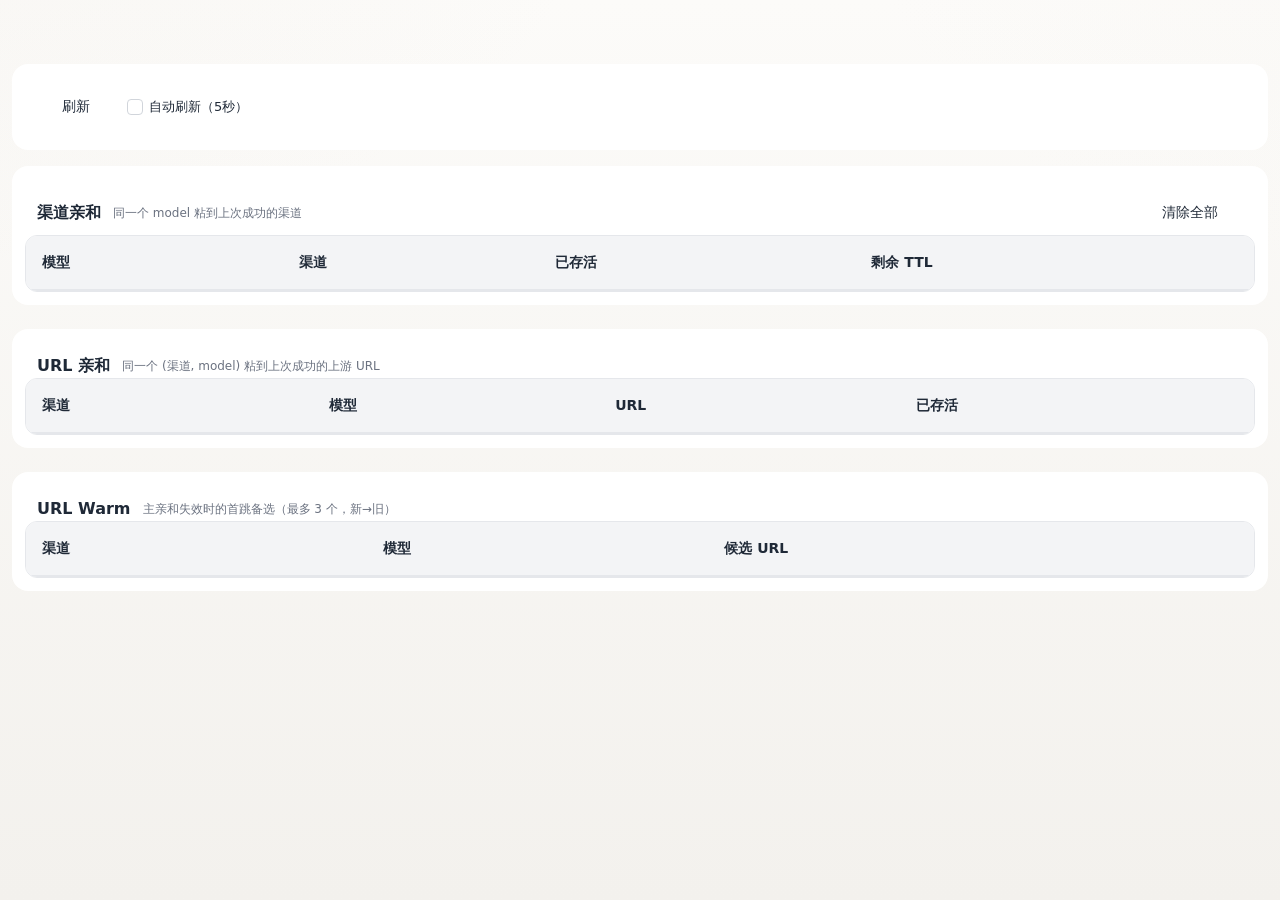
==== web/affinity.html @ 97b15473 "feat(admin): add routing affinity status tab Surface channel affinity, URL affinity, and URL warm li" ====
<!doctype html>
<html lang="zh-CN">
<head>
  <meta charset="utf-8" />
  <meta name="viewport" content="width=device-width, initial-scale=1" />
  <link rel="icon" type="image/x-icon" href="/web/favicon.ico">
  <link rel="apple-touch-icon" href="/web/apple-touch-icon.png">
  <link rel="manifest" href="/web/manifest.json">
  <meta name="theme-color" content="#3b82f6">
  <title data-i18n="affinity.title">路由亲和 - Claude Code & Codex Proxy</title>
  <link rel="stylesheet" href="/web/assets/css/styles.css?v=__VERSION__">
  <script defer src="/web/assets/locales/zh-CN.js?v=__VERSION__"></script>
  <script defer src="/web/assets/locales/en.js?v=__VERSION__"></script>
  <script defer src="/web/assets/js/i18n.js?v=__VERSION__"></script>
  <script defer src="/web/assets/js/template-engine.js?v=__VERSION__"></script>
  <script defer src="/web/assets/js/ui.js?v=__VERSION__"></script>
  <script defer src="/web/assets/js/affinity.js?v=__VERSION__"></script>
  <style>
    .affinity-toolbar-row {
      display: flex;
      align-items: center;
      gap: 12px;
      flex-wrap: wrap;
      padding: 8px 12px;
    }
    .affinity-toolbar-row .affinity-updated {
      margin-left: auto;
      font-size: 12px;
      color: var(--text-secondary, #6b7280);
    }
    .affinity-toolbar-row .affinity-autorefresh {
      display: inline-flex;
      align-items: center;
      gap: 6px;
      cursor: pointer;
      user-select: none;
      font-size: 13px;
    }
    .affinity-section-header {
      display: flex;
      align-items: center;
      gap: 12px;
      padding: 12px 12px 0 12px;
      flex-wrap: wrap;
    }
    .affinity-section-header .section-title {
      margin: 0;
      font-size: 16px;
      font-weight: 600;
    }
    .affinity-section-desc {
      font-size: 12px;
      color: var(--text-secondary, #6b7280);
    }
    .affinity-section-header .btn {
      margin-left: auto;
    }
    .affinity-empty {
      text-align: center;
      color: var(--text-secondary, #6b7280);
      padding: 16px;
      font-size: 13px;
    }
    .warm-url-list {
      list-style: none;
      padding: 0;
      margin: 0;
      display: flex;
      flex-direction: column;
      gap: 4px;
    }
    .warm-url-list li {
      display: flex;
      align-items: baseline;
      gap: 8px;
      font-family: var(--font-mono, monospace);
      font-size: 12px;
    }
    .warm-url-list li .warm-url-meta {
      font-family: inherit;
      font-size: 11px;
      color: var(--text-secondary, #6b7280);
    }
    .warm-url-list li.warm-url-primary::before {
      content: "★";
      color: #f59e0b;
      font-size: 11px;
    }
    .warm-url-list li.warm-url-secondary::before {
      content: "·";
      color: var(--text-secondary, #9ca3af);
    }
    .affinity-cell-mono {
      font-family: var(--font-mono, monospace);
      font-size: 12px;
      word-break: break-all;
    }
  </style>
</head>
<body>
  <div class="app-container">
    <main class="main-content">
      <div class="content-area">
        <section class="glass-card mb-4">
          <div class="affinity-toolbar-row">
            <button id="affinity-refresh-btn" class="btn btn-secondary" data-i18n="affinity.refresh">刷新</button>
            <label class="affinity-autorefresh">
              <input type="checkbox" id="affinity-autorefresh" />
              <span data-i18n="affinity.autoRefresh">自动刷新（5秒）</span>
            </label>
            <span class="affinity-updated" id="affinity-updated"></span>
          </div>
        </section>

        <section class="glass-card mb-6">
          <div class="affinity-section-header">
            <h2 class="section-title" data-i18n="affinity.channelTitle">渠道亲和</h2>
            <span class="affinity-section-desc" data-i18n="affinity.channelDesc">同一个 model 粘到上次成功的渠道</span>
            <button id="clear-channel-affinity-btn" class="btn btn-secondary" data-i18n="affinity.clearChannel">清除全部</button>
          </div>
          <div class="table-container">
            <table class="modern-table">
              <thead>
                <tr>
                  <th data-i18n="affinity.colModel">模型</th>
                  <th data-i18n="affinity.colChannel">渠道</th>
                  <th data-i18n="affinity.colAge">已存活</th>
                  <th data-i18n="affinity.colTTL">剩余 TTL</th>
                </tr>
              </thead>
              <tbody id="channel-affinity-tbody"></tbody>
            </table>
          </div>
        </section>

        <section class="glass-card mb-6">
          <div class="affinity-section-header">
            <h2 class="section-title" data-i18n="affinity.urlTitle">URL 亲和</h2>
            <span class="affinity-section-desc" data-i18n="affinity.urlDesc">同一个 (渠道, model) 粘到上次成功的上游 URL</span>
          </div>
          <div class="table-container">
            <table class="modern-table">
              <thead>
                <tr>
                  <th data-i18n="affinity.colChannel">渠道</th>
                  <th data-i18n="affinity.colModel">模型</th>
                  <th data-i18n="affinity.colURL">URL</th>
                  <th data-i18n="affinity.colAge">已存活</th>
                </tr>
              </thead>
              <tbody id="url-affinity-tbody"></tbody>
            </table>
          </div>
        </section>

        <section class="glass-card mb-6">
          <div class="affinity-section-header">
            <h2 class="section-title" data-i18n="affinity.warmTitle">URL Warm</h2>
            <span class="affinity-section-desc" data-i18n="affinity.warmDesc">主亲和失效时的首跳备选（最多 3 个，新→旧）</span>
          </div>
          <div class="table-container">
            <table class="modern-table">
              <thead>
                <tr>
                  <th data-i18n="affinity.colChannel">渠道</th>
                  <th data-i18n="affinity.colModel">模型</th>
                  <th data-i18n="affinity.colWarmURLs">候选 URL</th>
                </tr>
              </thead>
              <tbody id="url-warm-tbody"></tbody>
            </table>
          </div>
        </section>
      </div>
    </main>
  </div>
</body>
</html>
---- web/assets/css/styles.css ----
/* 现代化UI界面样式系统 - ccLoad代理管理界面 */

/* ===== CSS 变量和设计令牌 ===== */
:root {
  color-scheme: light dark;

  /* 品牌色彩系统 */
  --primary-50: #f0f7ff;
  --primary-100: #e0efff;
  --primary-200: #b8dcff;
  --primary-300: #7cc3ff;
  --primary-400: #3ca3ff;
  --primary-500: #3b82f6;
  --primary-600: #2563eb;
  --primary-700: #1d4ed8;
  --primary-800: #1e40af;
  --primary-900: #1e3a8a;

  /* 中性色彩 */
  --neutral-50: #f9fafb;
  --neutral-100: #f3f4f6;
  --neutral-200: #e5e7eb;
  --neutral-300: #d1d5db;
  --neutral-400: #9ca3af;
  --neutral-500: #6b7280;
  --neutral-600: #4b5563;
  --neutral-700: #374151;
  --neutral-800: #1f2937;
  --neutral-900: #111827;

  /* 下拉控件（自定义）配色：随系统浅/深色主题 */
  --filter-dropdown-bg: #ffffff;
  --filter-dropdown-border: var(--neutral-200);
  --filter-dropdown-item-fg: var(--neutral-900);
  --filter-dropdown-item-hover-bg: var(--neutral-50);
  --filter-dropdown-item-active-bg: var(--neutral-100);
  --filter-dropdown-item-highlight-bg: var(--primary-500);
  --filter-dropdown-item-highlight-fg: #fff;

  /* 功能色彩 */
  --success-50: #ecfdf5;
  --success-400: #34d399;
  --success-500: #10b981;
  --success-600: #059669;
  --warning-50: #fffbeb;
  --warning-400: #fbbf24;
  --warning-500: #f59e0b;
  --warning-600: #d97706;
  --error-50: #fef2f2;
  --error-400: #f87171;
  --error-500: #ef4444;
  --error-600: #dc2626;
  --info-50: #f0f9ff;
  --info-500: #06b6d4;
  --info-600: #0891b2;

  /* 玻璃态效果 */
  --glass-bg: rgba(255, 255, 255, 0.95);
  --glass-border: rgba(255, 255, 255, 0.2);
  --glass-shadow: 0 8px 32px rgba(0, 0, 0, 0.1);
  --glass-shadow-hover: 0 12px 40px rgba(0, 0, 0, 0.15);

  /* 新拟态效果 */
  --neumorphism-light: #ffffff;
  --neumorphism-dark: #d1d5db;
  --neumorphism-shadow-1: 8px 8px 16px var(--neumorphism-dark);
  --neumorphism-shadow-2: -8px -8px 16px var(--neumorphism-light);

  /* 字体系统 */
  --font-family-sans: ui-sans-serif, system-ui, -apple-system, BlinkMacSystemFont, 'Segoe UI', sans-serif;
  --font-family-mono: ui-monospace, 'SF Mono', 'Cascadia Code', 'Roboto Mono', Consolas, monospace;

  --text-xs: 0.75rem;
  /* 12px */
  --text-sm: 0.875rem;
  /* 14px */
  --text-base: 1rem;
  /* 16px */
  --text-lg: 1.125rem;
  /* 18px */
  --text-xl: 1.25rem;
  /* 20px */
  --text-2xl: 1.5rem;
  /* 24px */
  --text-3xl: 1.875rem;
  /* 30px */
  --text-4xl: 2.25rem;
  /* 36px */

  --leading-tight: 1.25;
  --leading-normal: 1.5;
  --leading-relaxed: 1.75;

  --font-normal: 400;
  --font-medium: 500;
  --font-semibold: 600;
  --font-bold: 700;

  /* 间距系统 */
  --space-1: 0.25rem;
  /* 4px */
  --space-2: 0.5rem;
  /* 8px */
  --space-3: 0.75rem;
  /* 12px */
  --space-4: 1rem;
  /* 16px */
  --space-5: 1.25rem;
  /* 20px */
  --space-6: 1.5rem;
  /* 24px */
  --space-8: 2rem;
  /* 32px */
  --space-10: 2.5rem;
  /* 40px */
  --space-12: 3rem;
  /* 48px */
  --space-16: 4rem;
  /* 64px */
  --space-20: 5rem;
  /* 80px */

  /* 圆角系统 */
  --radius-sm: 0.375rem;
  /* 6px */
  --radius-base: 0.5rem;
  /* 8px */
  --radius-lg: 0.75rem;
  /* 12px */
  --radius-xl: 1rem;
  /* 16px */
  --radius-2xl: 1.5rem;
  /* 24px */
  --radius-full: 9999px;

  /* 阴影系统 */
  --shadow-sm: 0 1px 2px rgba(0, 0, 0, 0.05);
  --shadow-base: 0 1px 3px rgba(0, 0, 0, 0.1), 0 1px 2px rgba(0, 0, 0, 0.06);
  --shadow-md: 0 4px 6px rgba(0, 0, 0, 0.07), 0 2px 4px rgba(0, 0, 0, 0.06);
  --shadow-lg: 0 10px 15px rgba(0, 0, 0, 0.1), 0 4px 6px rgba(0, 0, 0, 0.05);
  --shadow-xl: 0 20px 25px rgba(0, 0, 0, 0.1), 0 10px 10px rgba(0, 0, 0, 0.04);

  /* 动画时间 */
  --duration-fast: 0.15s;
  --duration-normal: 0.3s;
  --duration-slow: 0.5s;
  --timing-function: cubic-bezier(0.4, 0, 0.2, 1);

  /* 布局 */
  --topbar-height: 64px;
  --topbar-offset: var(--topbar-height);
  --container-max-width: 100%;

  /* Topbar 前景色（提高对比度） */
  --topbar-fg: var(--neutral-900);
  --topbar-fg-muted: var(--neutral-700);
}

@media (prefers-color-scheme: dark) {
  :root {
    --filter-dropdown-bg: rgb(31, 41, 55);
    --filter-dropdown-border: rgba(255, 255, 255, 0.12);
    --filter-dropdown-item-fg: var(--neutral-50);
    --filter-dropdown-item-hover-bg: rgba(255, 255, 255, 0.08);
    --filter-dropdown-item-active-bg: rgba(255, 255, 255, 0.12);
    --filter-dropdown-item-highlight-bg: var(--primary-500);
    --filter-dropdown-item-highlight-fg: #fff;
  }
}

@media (forced-colors: active) {
  :root {
    --filter-dropdown-bg: Canvas;
    --filter-dropdown-border: CanvasText;
    --filter-dropdown-item-fg: CanvasText;
    --filter-dropdown-item-hover-bg: Highlight;
    --filter-dropdown-item-active-bg: Highlight;
    --filter-dropdown-item-highlight-bg: Highlight;
    --filter-dropdown-item-highlight-fg: HighlightText;
  }
}


/* ===== 基础重置和全局样式 ===== */
* {
  box-sizing: border-box;
  margin: 0;
  padding: 0;
}

*:focus-visible {
  outline: 2px solid var(--primary-500);
  outline-offset: 2px;
}

/* 自定义 checkbox/radio 样式，修复 Edge 暗色模式下原生控件显示为黑色 */
input[type="checkbox"],
input[type="radio"] {
  -webkit-appearance: none;
  appearance: none;
  width: 16px;
  height: 16px;
  margin: 0;
  border: 1.5px solid var(--neutral-300);
  background: var(--white, #fff) no-repeat center;
  background-size: 10px;
  cursor: pointer;
  vertical-align: middle;
  flex-shrink: 0;
  transition: all var(--duration-fast, 0.15s);
}

input[type="checkbox"] {
  border-radius: 4px;
}

input[type="radio"] {
  border-radius: 50%;
}

input[type="checkbox"]:hover,
input[type="radio"]:hover {
  border-color: var(--primary-400);
}

input[type="checkbox"]:checked {
  background: var(--primary-500) url("data:image/svg+xml,%3Csvg xmlns='http://www.w3.org/2000/svg' viewBox='0 0 10 8'%3E%3Cpath d='M1 4l2.5 2.5L9 1' fill='none' stroke='%23fff' stroke-width='1.8' stroke-linecap='round' stroke-linejoin='round'/%3E%3C/svg%3E") no-repeat center;
  background-size: 10px;
  border-color: var(--primary-500);
}

input[type="checkbox"]:indeterminate {
  background: var(--primary-500) url("data:image/svg+xml,%3Csvg xmlns='http://www.w3.org/2000/svg' viewBox='0 0 10 2'%3E%3Cpath d='M1 1h8' fill='none' stroke='%23fff' stroke-width='1.8' stroke-linecap='round'/%3E%3C/svg%3E") no-repeat center;
  background-size: 10px;
  border-color: var(--primary-500);
}

input[type="radio"]:checked {
  background: var(--primary-500) url("data:image/svg+xml,%3Csvg xmlns='http://www.w3.org/2000/svg' viewBox='0 0 10 10'%3E%3Ccircle cx='5' cy='5' r='3' fill='%23fff'/%3E%3C/svg%3E") no-repeat center;
  background-size: 10px;
  border-color: var(--primary-500);
}

input[type="checkbox"]:focus-visible,
input[type="radio"]:focus-visible {
  outline: 2px solid var(--primary-500);
  outline-offset: 2px;
}

html {
  scroll-behavior: smooth;
  font-size: 16px;
}

body {
  font-family: var(--font-family-sans);
  font-size: var(--text-base);
  line-height: var(--leading-normal);
  color: var(--neutral-800);
  background:
    radial-gradient(1200px 600px at -10% -10%, rgba(213, 205, 194, 0.10), transparent 60%),
    radial-gradient(900px 600px at 110% -10%, rgba(241, 238, 233, 0.16), transparent 60%),
    linear-gradient(180deg, #fcfbf9 0%, #f3f1ed 100%);
  min-height: 100vh;
  overflow-x: hidden;
}

/* 选择文本颜色 */
::selection {
  background-color: var(--primary-200);
  color: var(--primary-800);
}

/* ===== 动画和关键帧 ===== */
@keyframes slideInUp {
  from {
    opacity: 0;
    transform: translateY(30px);
  }

  to {
    opacity: 1;
    transform: translateY(0);
  }
}

@keyframes slideInRight {
  from {
    opacity: 0;
    transform: translateX(-30px);
  }

  to {
    opacity: 1;
    transform: translateX(0);
  }
}

@keyframes fadeIn {
  from {
    opacity: 0;
  }

  to {
    opacity: 1;
  }
}

@keyframes pulse {

  0%,
  100% {
    opacity: 1;
  }

  50% {
    opacity: 0.7;
  }
}

@keyframes float {

  0%,
  100% {
    transform: translateY(0px);
  }

  50% {
    transform: translateY(-10px);
  }
}

/* 动画类 */
.animate-slide-up {
  animation: slideInUp 0.6s var(--timing-function);
}

.animate-slide-right {
  animation: slideInRight 0.6s var(--timing-function);
}

.animate-fade-in {
  animation: fadeIn 0.4s ease-out;
}

.animate-pulse {
  animation: pulse 2s infinite;
}

.animate-float {
  animation: float 3s ease-in-out infinite;
}

/* ===== 布局组件 ===== */
.app-container {
  display: flex;
  min-height: 100vh;
  position: relative;
}

.main-content {
  flex: 1;
  margin-left: 0;
  min-width: 0;
  min-height: 100vh;
  padding: var(--space-3);
  transition: margin-left var(--duration-normal) var(--timing-function);
}

.content-area {
  max-width: var(--container-max-width);
  width: 100%;
  min-width: 0;
  margin: 0 auto;
}

/* ===== 顶部导航（Topbar） ===== */
.top-layout .main-content {
  margin-left: 0 !important;
  padding-top: var(--topbar-offset);
}

.top-layout .main-content.index-main-content {
  padding-top: calc(var(--topbar-offset) + 10px);
}

.topbar {
  position: fixed;
  top: 0;
  left: 0;
  right: 0;
  height: var(--topbar-height);
  display: flex;
  align-items: center;
  justify-content: space-between;
  padding: 0 var(--space-6);
  background: var(--glass-bg);
  backdrop-filter: blur(18px) saturate(160%);
  border-bottom: 1px solid var(--glass-border);
  z-index: 300;
}

.topbar-left {
  display: flex;
  align-items: center;
  gap: var(--space-4);
}

.brand {
  display: flex;
  align-items: center;
  gap: var(--space-3);
  text-decoration: none;
}

.brand:hover {
  opacity: 0.8;
}

.brand-icon {
  width: 36px;
  height: 36px;
  border-radius: var(--radius-lg);
  box-shadow: 0 4px 16px rgba(99, 102, 241, 0.35);
}

.brand-text {
  color: var(--topbar-fg);
  font-weight: var(--font-semibold);
  letter-spacing: .2px;
}

.topnav {
  display: flex;
  align-items: center;
  gap: var(--space-2);
  flex: 1;
  justify-content: center;
}

.topnav-link {
  display: inline-flex;
  align-items: center;
  gap: .5rem;
  padding: .5rem .75rem;
  border-radius: var(--radius-lg);
  color: var(--topbar-fg);
  text-decoration: none;
  font-weight: var(--font-medium);
  transition: background var(--duration-fast) var(--timing-function), color var(--duration-fast);
}

.topnav-link:hover {
  background: rgba(17, 24, 39, 0.06);
  color: var(--topbar-fg);
}

.topnav-link.active {
  background: rgba(17, 24, 39, 0.10);
  color: var(--topbar-fg);
  border: 1px solid rgba(17, 24, 39, 0.12);
}

.topbar-right {
  display: flex;
  align-items: center;
  gap: var(--space-3);
}

/* 版本+GitHub组 */
.version-group {
  display: flex;
  align-items: center;
  gap: 2px;
}

/* 版本徽章 - 轻量纯文本样式 */
.version-badge {
  display: inline-flex;
  align-items: center;
  padding: 4px 6px;
  cursor: pointer;
  font-size: 12px;
  font-family: monospace;
  color: var(--neutral-500);
  margin-right: 0;
  position: relative;
  transition: color 0.2s;
  text-decoration: none;
}

.version-badge:hover {
  color: var(--neutral-700);
}

/* 有新版本时显示小圆点 */
.version-badge.has-update::after {
  content: '';
  position: absolute;
  top: 2px;
  right: 0;
  width: 6px;
  height: 6px;
  background: var(--success-500);
  border-radius: 50%;
}

/* GitHub链接 */
.github-link {
  display: inline-flex;
  align-items: center;
  justify-content: center;
  width: 32px;
  height: 32px;
  border-radius: var(--radius-md);
  color: var(--neutral-500);
  transition: color 0.2s, background 0.2s;
}

.github-link:hover {
  background: var(--neutral-100);
  color: var(--neutral-900);
}

/* 顶部背景（静态渐变，无动画） */
.bg-anim {
  position: fixed;
  inset: 0;
  z-index: 0;
  pointer-events: none;
  background:
    radial-gradient(550px 300px at 20% 10%, rgba(59, 130, 246, 0.14), transparent 60%),
    radial-gradient(650px 320px at 80% 5%, rgba(236, 72, 153, 0.12), transparent 60%),
    radial-gradient(420px 260px at 70% 60%, rgba(16, 185, 129, 0.10), transparent 60%);
}

/* ===== 卡片组件 ===== */
.glass-card {
  background: var(--glass-bg);
  backdrop-filter: blur(16px) saturate(180%);
  border: 1px solid var(--glass-border);
  border-radius: var(--radius-xl);
  /* box-shadow: var(--glass-shadow); */
  padding: var(--space-3);
  transition: all var(--duration-normal) var(--timing-function);
  position: relative;
  overflow: hidden;
  min-width: 0;
}

.glass-card::before {
  content: '';
  position: absolute;
  top: 0;
  left: 0;
  right: 0;
  height: 1px;
  background: linear-gradient(90deg, transparent, rgba(255, 255, 255, 0.5), transparent);
  opacity: 0;
  transition: opacity var(--duration-normal);
}

.glass-card:hover {
  transform: none;
  box-shadow: var(--glass-shadow-hover);
  border-color: rgba(255, 255, 255, 0.3);
}

.glass-card:hover::before {
  opacity: 1;
}

/* ===== 英雄标题 ===== */
.hero-header {
  background: linear-gradient(135deg, rgba(255, 255, 255, 0.98), rgba(255, 255, 255, 0.95));
  backdrop-filter: blur(20px) saturate(180%);
  border: 1px solid rgba(255, 255, 255, 0.3);
  border-radius: var(--radius-2xl);
  padding: var(--space-6);
  box-shadow: 0 8px 32px rgba(0, 0, 0, 0.08), 0 2px 8px rgba(0, 0, 0, 0.04);
  display: flex;
  align-items: center;
  gap: var(--space-4);
  position: relative;
  overflow: hidden;
}

.hero-header > div:last-child {
  flex: 1 1 auto;
  min-width: 0;
}


.hero-icon {
  width: 56px;
  height: 56px;
  background: linear-gradient(135deg, #6366f1, #8b5cf6);
  border-radius: var(--radius-xl);
  display: flex;
  align-items: center;
  justify-content: center;
  color: white;
  box-shadow: 0 8px 24px rgba(99, 102, 241, 0.3);
  flex-shrink: 0;
}

.hero-title {
  font-size: var(--text-3xl);
  font-weight: var(--font-bold);
  color: var(--neutral-900);
  margin: 0;
  letter-spacing: -0.02em;
  line-height: 1.2;
  overflow-wrap: anywhere;
}

.hero-subtitle {
  font-size: var(--text-base);
  color: var(--neutral-600);
  margin: var(--space-1) 0 0 0;
  font-weight: var(--font-medium);
}

/* ===== 渠道卡片 ===== */
.channel-card {
  background: linear-gradient(135deg, rgba(255, 255, 255, 0.98), rgba(255, 255, 255, 0.95));
  backdrop-filter: blur(20px) saturate(180%);
  border: 1px solid rgba(255, 255, 255, 0.3);
  border-radius: var(--radius-xl);
  padding: var(--space-5);
  box-shadow: 0 4px 16px rgba(0, 0, 0, 0.06), 0 1px 4px rgba(0, 0, 0, 0.04);
  transition: all var(--duration-normal) var(--timing-function);
  position: relative;
  overflow: hidden;
}

.channel-card:hover {
  transform: none;
  box-shadow: 0 8px 24px rgba(0, 0, 0, 0.1), 0 2px 8px rgba(0, 0, 0, 0.06);
  border-color: rgba(255, 255, 255, 0.4);
}

.channel-card-header {
  display: flex;
  align-items: center;
  justify-content: space-between;
  margin-bottom: var(--space-4);
  padding-bottom: var(--space-3);
  border-bottom: 2px solid rgba(0, 0, 0, 0.05);
}

.channel-card-title {
  display: flex;
  align-items: center;
  gap: var(--space-2);
  font-size: var(--text-lg);
  font-weight: var(--font-semibold);
  color: var(--neutral-800);
}

.channel-icon {
  width: 32px;
  height: 32px;
  border-radius: var(--radius-lg);
  display: flex;
  align-items: center;
  justify-content: center;
  color: white;
  box-shadow: 0 4px 12px rgba(0, 0, 0, 0.15);
  flex-shrink: 0;
}

.channel-icon--anthropic {
  background: linear-gradient(135deg, #cc9b7a, #d4a574);
}

.channel-icon--codex,
.channel-icon--openai {
  background: linear-gradient(135deg, #10a37f, #0d8a6a);
}

.channel-icon--gemini {
  background: linear-gradient(135deg, #4285f4, #1a73e8);
}

.channel-cost {
  text-align: right;
}

.cost-label {
  display: block;
  font-size: var(--text-xs);
  color: var(--neutral-500);
  margin-bottom: 2px;
  font-weight: var(--font-medium);
}

.cost-value {
  display: block;
  font-size: var(--text-xl);
  font-weight: var(--font-bold);
  color: var(--warning-600);
  font-family: var(--font-family-mono);
}

.channel-metrics {
  display: grid;
  grid-template-columns: repeat(4, 1fr);
  gap: var(--space-3);
  margin-bottom: var(--space-4);
}

.metric-item {
  text-align: center;
}

.metric-value {
  font-size: var(--text-2xl);
  font-weight: var(--font-bold);
  line-height: 1.2;
  margin-bottom: var(--space-1);
}

.metric-label {
  font-size: var(--text-xs);
  color: var(--neutral-600);
  font-weight: var(--font-medium);
}

.token-stats {
  display: grid;
  grid-template-columns: repeat(4, 1fr);
  gap: var(--space-2);
  padding-top: var(--space-3);
  border-top: 1px solid rgba(0, 0, 0, 0.06);
}

.token-item {
  display: flex;
  flex-direction: column;
  align-items: center;
  gap: 4px;
}

.token-label {
  font-size: 11px;
  color: var(--neutral-500);
  font-weight: var(--font-medium);
}

.token-value {
  font-size: var(--text-base);
  font-weight: var(--font-semibold);
  color: var(--neutral-700);
  font-family: var(--font-family-mono);
}

.token-cache {
  color: var(--success-600);
}

/* ===== 总览卡片 ===== */
.summary-card {
  background: linear-gradient(135deg, rgba(255, 255, 255, 0.98), rgba(255, 255, 255, 0.95));
  backdrop-filter: blur(20px) saturate(180%);
  border: 1px solid rgba(255, 255, 255, 0.3);
  border-radius: var(--radius-xl);
  padding: var(--space-5);
  display: flex;
  align-items: center;
  gap: var(--space-4);
  box-shadow: 0 4px 16px rgba(0, 0, 0, 0.06), 0 1px 4px rgba(0, 0, 0, 0.04);
  transition: all var(--duration-normal) var(--timing-function);
  position: relative;
  overflow: hidden;
}

.summary-card::before {
  content: '';
  position: absolute;
  top: 0;
  left: 0;
  width: 4px;
  height: 100%;
  background: currentColor;
  opacity: 0.8;
}

.summary-card:hover {
  transform: none;
  box-shadow: 0 8px 24px rgba(0, 0, 0, 0.1), 0 2px 8px rgba(0, 0, 0, 0.06);
}

.summary-icon {
  width: 48px;
  height: 48px;
  border-radius: var(--radius-lg);
  display: flex;
  align-items: center;
  justify-content: center;
  flex-shrink: 0;
  background: rgba(0, 0, 0, 0.04);
  color: currentColor;
}

.summary-content {
  flex: 1;
}

.summary-value {
  font-size: var(--text-3xl);
  font-weight: var(--font-bold);
  line-height: 1.2;
  margin-bottom: 4px;
}

.summary-label {
  font-size: var(--text-sm);
  color: var(--neutral-600);
  font-weight: var(--font-medium);
}

.summary-card-primary {
  color: var(--primary-600);
}

.summary-card-success {
  color: var(--success-600);
}

.summary-card-error {
  color: var(--error-600);
}

.summary-card-rate {
  color: var(--primary-600);
}

.index-summary-grid .summary-card {
  flex: 1 1 0;
  min-width: 0;
}

.summary-value-note {
  font-size: 0.7em;
  color: var(--neutral-500);
}

.index-api-list {
  display: flex;
  flex-direction: column;
  gap: 12px;
}

.index-api-entry {
  background: rgba(243, 244, 246, 0.9);
  border: 1px solid var(--neutral-200);
  border-radius: var(--radius-lg);
  padding: 12px;
}

.index-api-method {
  font-size: var(--text-xs);
  font-family: var(--font-family-mono);
  font-weight: var(--font-semibold);
}

.index-api-method--post {
  color: var(--success-600);
}

.index-api-method--get {
  color: var(--primary-600);
}

.index-api-path {
  font-family: var(--font-family-mono);
  font-size: var(--text-sm);
  font-weight: var(--font-medium);
  color: var(--neutral-800);
}

.index-api-desc {
  margin-top: 4px;
  font-size: var(--text-xs);
  color: var(--neutral-600);
}

.index-api-tip {
  margin-top: var(--space-6);
  padding: 12px;
  background: var(--info-50);
  border: 1px solid rgba(6, 182, 212, 0.2);
  border-radius: var(--radius-lg);
}

.index-api-tip-title {
  color: var(--info-600);
  font-size: var(--text-xs);
  font-weight: var(--font-semibold);
}

.index-api-tip-body {
  margin-top: 4px;
  font-size: var(--text-sm);
  color: var(--neutral-700);
}

.metric-card {
  background: var(--glass-bg);
  backdrop-filter: blur(12px);
  border: 1px solid var(--glass-border);
  border-radius: var(--radius-xl);
  padding: var(--space-6);
  text-align: center;
  position: relative;
  overflow: hidden;
  transition: all var(--duration-normal) var(--timing-function);
}

.metric-card::after {
  content: '';
  position: absolute;
  top: 0;
  left: 0;
  right: 0;
  bottom: 0;
  background: linear-gradient(135deg, rgba(255, 255, 255, 0.1) 0%, transparent 50%);
  opacity: 0;
  transition: opacity var(--duration-normal);
}

.metric-card:hover::after {
  opacity: 1;
}

.metric-number {
  font-size: var(--text-3xl);
  font-weight: var(--font-bold);
  color: var(--primary-600);
  margin-bottom: var(--space-2);
  display: block;
}

.metric-label {
  font-size: var(--text-sm);
  color: var(--neutral-600);
  font-weight: var(--font-medium);
}

/* ===== 按钮系统 ===== */
.btn {
  display: inline-flex;
  align-items: center;
  justify-content: center;
  gap: var(--space-2);
  padding: var(--space-3) var(--space-6);
  border-radius: var(--radius-lg);
  font-size: var(--text-sm);
  font-weight: var(--font-medium);
  text-decoration: none;
  border: none;
  cursor: pointer;
  transition: all var(--duration-fast) var(--timing-function);
  position: relative;
  overflow: hidden;
  user-select: none;
  white-space: nowrap;
  min-width: fit-content;
}

/* 切换按钮组（趋势页复用） - Apple UI 风格 (可用性优先) */
.toggle-group {
  display: inline-flex;
  gap: 2px;
  background: rgba(255, 255, 255, 0.25);
  padding: 2px;
  border-radius: 10px;
  border: 1px solid rgba(255, 255, 255, 0.3);
  backdrop-filter: blur(30px) saturate(1.8);
  box-shadow: 0 8px 32px rgba(0, 0, 0, 0.12);
}

.toggle-btn {
  padding: 7px 14px;
  border-radius: 7px;
  color: rgba(0, 0, 0, 0.7);
  font-weight: 600;
  font-size: 13px;
  line-height: 1;
  cursor: pointer;
  user-select: none;
  transition: all 0.2s cubic-bezier(0.25, 0.46, 0.45, 0.94);
  border: none;
  background: rgba(255, 255, 255, 0.1);
  position: relative;
  overflow: hidden;
  letter-spacing: -0.01em;
  text-shadow: none;
  display: inline-flex;
  align-items: center;
  justify-content: center;
  min-height: 32px;
}

.toggle-btn:hover {
  color: rgba(0, 0, 0, 0.85);
  background: rgba(255, 255, 255, 0.18);
  transform: none;
}

.toggle-btn.active {
  background: rgba(255, 255, 255, 0.95);
  color: #4f46e5;
  font-weight: 650;
  box-shadow: 0 2px 8px rgba(0, 0, 0, 0.15), 0 1px 3px rgba(0, 0, 0, 0.1);
  transform: none;
  text-shadow: none;
}

/* 时间范围选择器 */
.time-range-container {
  display: flex;
  justify-content: flex-end;
  width: 100%;
}

.time-range-selector {
  display: inline-flex;
  gap: 0;
  background: #ffffff;
  padding: 4px;
  border-radius: 8px;
  box-shadow: 0 1px 3px rgba(0, 0, 0, 0.1);
  max-width: 100%;
}

.time-range-btn {
  padding: 6px 16px;
  border-radius: 6px;
  color: #666666;
  font-weight: 400;
  font-size: 14px;
  line-height: 1.5;
  cursor: pointer;
  user-select: none;
  transition: all 0.15s ease;
  border: none;
  background: transparent;
  position: relative;
  display: inline-flex;
  align-items: center;
  justify-content: center;
  min-height: 32px;
  white-space: nowrap;
}

.time-range-btn:hover {
  color: #333333;
  background: rgba(0, 0, 0, 0.03);
}

.time-range-btn.active {
  background: transparent;
  color: #4f46e5;
  font-weight: 500;
}

.btn::before {
  content: '';
  position: absolute;
  top: 0;
  left: -100%;
  width: 100%;
  height: 100%;
  background: linear-gradient(90deg, transparent, rgba(255, 255, 255, 0.3), transparent);
  transition: left var(--duration-slow);
}

.btn:hover::before {
  left: 100%;
}

.btn-primary {
  background: linear-gradient(135deg, var(--primary-500), var(--primary-600));
  color: white;
  box-shadow: var(--shadow-md);
}

.btn-primary:hover {
  transform: none;
  box-shadow: 0 8px 25px rgba(59, 130, 246, 0.4);
}

.btn-warning {
  background: linear-gradient(135deg, #f59e0b, #d97706);
  color: white;
  box-shadow: var(--shadow-md);
}

.btn-warning:hover {
  transform: none;
  box-shadow: 0 8px 25px rgba(245, 158, 11, 0.4);
}

.btn-secondary {
  background: var(--glass-bg);
  backdrop-filter: blur(8px);
  color: var(--neutral-800);
  border: 1px solid var(--glass-border);
}

.btn-secondary:hover {
  background: rgba(255, 255, 255, 0.9);
  transform: none;
  box-shadow: var(--shadow-lg);
}

.btn-success {
  background: linear-gradient(135deg, var(--success-500), var(--success-600));
  color: white;
}

.btn-success:hover {
  transform: none;
  box-shadow: 0 8px 25px rgba(16, 185, 129, 0.4);
}

.btn-danger {
  background: #ef4444;
  color: white;
  transition: all 0.2s;
}

.btn-danger:hover {
  background: #dc2626;
  transform: none;
  box-shadow: 0 8px 25px rgba(239, 68, 68, 0.4);
}

/* 批量删除按钮激活状态（选中时） */
.btn-danger-active {
  background: linear-gradient(135deg, #fef2f2 0%, #fecaca 100%);
  border-color: #fca5a5;
  color: #dc2626;
  cursor: pointer;
  opacity: 1;
}

.btn-danger-active:disabled {
  cursor: not-allowed;
  opacity: 0.5;
  background: none;
  border-color: inherit;
  color: inherit;
}

.btn-sm {
  padding: var(--space-2) var(--space-4);
  font-size: var(--text-xs);
}

.btn-lg {
  padding: var(--space-4) var(--space-8);
  font-size: var(--text-lg);
}

/* ===== 表单组件 ===== */
.form-group {
  margin-bottom: var(--space-4);
}

.form-label {
  display: block;
  margin-bottom: var(--space-2);
  font-size: var(--text-sm);
  font-weight: var(--font-medium);
  color: var(--neutral-700);
}

.form-input {
  width: 100%;
  padding: var(--space-2) var(--space-2);
  border: 2px solid var(--neutral-200);
  border-radius: var(--radius-lg);
  font-size: var(--text-base);
  color: var(--neutral-900);
  background: rgba(255, 255, 255, 0.9);
  backdrop-filter: blur(8px);
  transition: all var(--duration-fast) var(--timing-function);
}

.form-input:focus {
  outline: none;
  border-color: var(--primary-500);
  box-shadow: 0 0 0 3px rgba(59, 130, 246, 0.1);
  transform: none;
  background: white;
}

.form-input::placeholder {
  color: var(--neutral-400);
}

/* ===== 导航组件 ===== */
.logo {
  display: flex;
  align-items: center;
  gap: var(--space-3);
  margin-bottom: var(--space-8);
  padding: var(--space-4);
  background: rgba(255, 255, 255, 0.1);
  backdrop-filter: blur(8px);
  border-radius: var(--radius-xl);
  border: 1px solid rgba(255, 255, 255, 0.2);
}

.logo-icon {
  width: 36px;
  height: 36px;
  border-radius: var(--radius-lg);
}

.logo-text {
  font-size: var(--text-lg);
  font-weight: var(--font-bold);
  color: var(--neutral-700);
}

.nav-list {
  list-style: none;
  margin-bottom: var(--space-8);
}

.nav-item {
  margin-bottom: var(--space-1);
}

.nav-link {
  display: flex;
  align-items: center;
  gap: var(--space-3);
  padding: var(--space-3) var(--space-4);
  color: var(--neutral-700);
  text-decoration: none;
  border-radius: var(--radius-lg);
  font-weight: var(--font-medium);
  transition: all var(--duration-fast) var(--timing-function);
  position: relative;
}

.nav-link::before {
  content: '';
  position: absolute;
  left: 0;
  top: 50%;
  transform: translateY(-50%);
  width: 3px;
  height: 0;
  background: var(--primary-600);
  border-radius: var(--radius-full);
  transition: height var(--duration-fast) var(--timing-function);
}

.nav-link:hover {
  background: rgba(59, 130, 246, 0.15);
  color: var(--primary-700);
  transform: none;
}

.nav-link:hover::before {
  height: 20px;
}

.nav-link.active {
  background: rgba(59, 130, 246, 0.25);
  color: var(--primary-700);
  box-shadow: inset 0 1px 0 rgba(59, 130, 246, 0.2);
}

.nav-link.active::before {
  height: 20px;
}

.nav-icon {
  width: 16px;
  height: 16px;
  opacity: 0.8;
  transition: opacity var(--duration-fast);
}

.nav-link:hover .nav-icon,
.nav-link.active .nav-icon {
  opacity: 1;
}

/* ===== 状态指示器 ===== */
.status-online {
  color: var(--success-500);
}

.status-offline {
  color: var(--error-500);
}

.status-warning {
  color: var(--warning-500);
}

/* ===== 统计卡片语义化颜色 ===== */
.metric-total {
  color: var(--primary-600);
}

.metric-success {
  color: var(--success-500);
}

.metric-error {
  color: var(--error-500);
}

.metric-rate {
  color: var(--primary-600);
}

/* 成功率动态颜色 */
.metric-rate.high-performance {
  color: var(--success-500);
}

.metric-rate.medium-performance {
  color: var(--warning-500);
}

.metric-rate.low-performance {
  color: var(--error-500);
}

.status-dot {
  display: inline-block;
  width: 8px;
  height: 8px;
  border-radius: var(--radius-full);
  margin-right: var(--space-2);
}

.status-dot.online {
  background: var(--success-500);
  animation: pulse 2s infinite;
}

.status-dot.offline {
  background: var(--error-500);
}

.status-dot.warning {
  background: var(--warning-500);
  animation: pulse 2s infinite;
}

/* ===== 网格系统 ===== */
.grid {
  display: grid;
  gap: var(--space-4);
}

.grid-cols-1 {
  grid-template-columns: repeat(1, 1fr);
}

.grid-cols-2 {
  grid-template-columns: repeat(2, 1fr);
}

.grid-cols-3 {
  grid-template-columns: repeat(3, 1fr);
}

.grid-cols-4 {
  grid-template-columns: repeat(4, 1fr);
}

/* ===== 加载状态 ===== */
.loading-skeleton {
  background: linear-gradient(90deg, #f0f0f0 25%, #e0e0e0 50%, #f0f0f0 75%);
  background-size: 200% 100%;
  animation: shimmerBg 1.5s infinite;
  border-radius: var(--radius-base);
}

@keyframes shimmerBg {
  0% {
    background-position: -200% 0;
  }

  100% {
    background-position: 200% 0;
  }
}

.loading-spinner {
  width: 20px;
  height: 20px;
  border: 2px solid var(--neutral-300);
  border-top: 2px solid var(--primary-500);
  border-radius: var(--radius-full);
  animation: spin 1s linear infinite;
}

@keyframes spin {
  0% {
    transform: rotate(0deg);
  }

  100% {
    transform: rotate(360deg);
  }
}

/* ===== 响应式设计 ===== */
@media (max-width: 768px) {
  :root {
    --topbar-offset: 144px;
  }

  .topbar {
    height: auto;
    min-height: var(--topbar-height);
    padding: 8px var(--space-3);
    gap: var(--space-2);
    align-items: center;
    flex-wrap: wrap;
  }

  .topbar-left {
    min-width: 0;
    order: 1;
    flex: 1 1 0;
    gap: var(--space-2);
  }

  .brand {
    min-width: 0;
    gap: var(--space-2);
    max-width: 100%;
  }

  .brand-icon {
    width: 32px;
    height: 32px;
  }

  .brand-text {
    font-size: var(--text-sm);
    line-height: 1.2;
    max-width: 104px;
    display: -webkit-box;
    -webkit-line-clamp: 2;
    -webkit-box-orient: vertical;
    overflow: hidden;
  }

  .topnav {
    order: 3;
    flex: 0 0 100%;
    width: 100%;
    justify-content: flex-start;
    flex-wrap: wrap;
    overflow-x: visible;
    white-space: normal;
    gap: 6px 4px;
    padding-bottom: 0;
  }

  .topnav::-webkit-scrollbar {
    display: none;
  }

  .topnav-link {
    gap: 4px;
    padding: 6px 8px;
    font-size: 13px;
    white-space: nowrap;
  }

  .topnav-link svg {
    width: 16px;
    height: 16px;
    flex: 0 0 auto;
  }

  .topbar-right {
    order: 2;
    margin-left: 0;
    flex: 0 0 auto;
    gap: 4px;
    flex-wrap: nowrap;
    justify-content: flex-end;
  }

  .topbar-right .btn {
    padding: 6px 8px;
    font-size: var(--text-xs);
    white-space: nowrap;
  }

  .version-group {
    gap: 0;
  }

  .lang-dropdown-trigger {
    padding: 6px;
  }

  .main-content {
    padding: var(--space-3);
  }

  .grid-cols-4 {
    grid-template-columns: repeat(2, 1fr);
  }

  .grid-cols-3 {
    grid-template-columns: repeat(2, 1fr);
  }

  .grid-cols-2 {
    grid-template-columns: repeat(1, 1fr);
  }

  .hero-header {
    padding: var(--space-3);
  }

  .hero-icon {
    width: 48px;
    height: 48px;
  }

  .hero-title {
    font-size: var(--text-2xl);
  }

  .channel-card {
    padding: var(--space-4);
  }

  .channel-metrics {
    grid-template-columns: repeat(2, 1fr);
    gap: var(--space-2);
  }

  .token-stats {
    grid-template-columns: repeat(2, 1fr);
  }

  .summary-card {
    padding: var(--space-4);
  }

  .summary-icon {
    width: 40px;
    height: 40px;
  }

  .summary-value {
    font-size: var(--text-2xl);
  }

  .time-range-container {
    justify-content: flex-start;
  }

  .time-range-selector {
    width: 100%;
    overflow-x: auto;
    white-space: nowrap;
    justify-content: flex-start;
  }

  .time-range-selector::-webkit-scrollbar {
    display: none;
  }

  .time-range-btn {
    flex: 0 0 auto;
    padding: 6px 12px;
  }

  .toggle-group,
  .view-toggle-group {
    max-width: 100%;
    overflow-x: auto;
    white-space: nowrap;
  }

  .toggle-group::-webkit-scrollbar,
  .view-toggle-group::-webkit-scrollbar {
    display: none;
  }

  .filter-controls {
    display: grid;
    grid-template-columns: repeat(2, minmax(0, 1fr));
    gap: 10px 12px;
    align-items: start;
  }

  .filter-group {
    display: grid;
    grid-template-columns: 88px minmax(0, 1fr);
    align-items: center;
    width: 100%;
    min-width: 0;
  }

  .filter-controls > .channel-filter-summary,
  .filter-controls > .logs-filter-summary-row,
  .filter-controls > .stats-filter-summary-row,
  .filter-controls > .filter-actions--page {
    grid-column: 1 / -1;
  }

  .filter-controls > .filter-actions--page {
    display: flex;
    justify-content: flex-end;
  }

  .filter-group--checkbox {
    display: flex;
  }

  .filter-label {
    margin-right: 0;
    text-align: right;
    font-size: 11px;
  }

  .filter-input,
  .filter-select,
  .filter-combobox-wrapper,
  .filter-field-wrap,
  .filter-control--narrow,
  .filter-control--compact,
  .filter-control--wide {
    width: 100%;
    min-width: 0 !important;
    max-width: none !important;
  }

  .filter-info {
    margin-left: 0;
    margin-top: 0;
    width: 100%;
    text-align: center;
  }

  .filter-controls .btn,
  .channel-toolbar-actions .btn {
    width: 100%;
  }

  .filter-controls > .filter-actions--page .btn {
    width: auto;
  }

  .pagination-controls {
    flex-wrap: wrap;
    justify-content: center;
  }

  .channel-filter-container {
    width: 100%;
  }

  .channel-filter-dropdown {
    position: fixed;
    left: 12px;
    right: 12px;
    min-width: 0;
    max-width: none;
  }

  .modal {
    padding: 12px;
  }

  .modal-content {
    width: min(720px, calc(100vw - 24px));
    max-width: none;
    max-height: calc(100vh - 24px);
    padding: 12px;
  }

  .modal-content--tall {
    min-height: auto;
  }

  .modal-header,
  .form-actions,
  .confirm-actions {
    flex-wrap: wrap;
  }

  .form-actions .btn,
  .confirm-actions .btn {
    flex: 1 1 140px;
  }

  .form-row-inline {
    flex-direction: column;
    align-items: stretch;
  }

  .form-row-inline__label {
    min-width: 0;
    flex-basis: auto;
  }

  .form-row-inline__content,
  .field-grow,
  .settings-input--number,
  .settings-input--text {
    width: 100%;
  }

  .model-test-tabs {
    align-items: stretch;
  }

  .model-test-progress {
    grid-column: 1 / -1;
    width: 100%;
  }

  #runTestBtn {
    width: 100%;
    grid-column: 1 / -1;
  }

  .settings-save-actions {
    justify-content: stretch;
  }

  .settings-save-btn {
    width: 100%;
  }
}

@media (max-width: 480px) {
  :root {
    --topbar-offset: 144px;
  }

  .grid-cols-4,
  .grid-cols-3,
  .grid-cols-2 {
    grid-template-columns: repeat(1, 1fr);
  }

  .glass-card {
    padding: var(--space-4);
  }

  .metric-card {
    padding: var(--space-4);
  }

  .hero-header {
    flex-direction: column;
    text-align: center;
  }

  .hero-title {
    font-size: var(--text-xl);
  }

  .channel-metrics {
    grid-template-columns: repeat(2, 1fr);
  }

  .metric-value {
    font-size: var(--text-xl);
  }

  .summary-card {
    flex-direction: column;
    text-align: center;
  }

  .summary-card::before {
    width: 100%;
    height: 4px;
    top: 0;
    left: 0;
  }

  .filter-group {
    grid-template-columns: 1fr;
  }

  .filter-label {
    text-align: left;
  }
}

/* ===== 可访问性 ===== */
@media (prefers-reduced-motion: reduce) {

  *,
  *::before,
  *::after {
    animation-duration: 0.01ms !important;
    animation-iteration-count: 1 !important;
    transition-duration: 0.01ms !important;
  }
}


/* ===== 模态框组件 ===== */
.modal {
  display: none;
  position: fixed;
  z-index: 1000;
  left: 0;
  top: 0;
  width: 100%;
  height: 100%;
  background-color: rgba(0, 0, 0, 0.5);
  backdrop-filter: blur(4px);
}

.modal.show {
  display: flex;
  align-items: center;
  justify-content: center;
}

.modal-content {
  background: var(--glass-bg);
  backdrop-filter: blur(10px);
  border: 1px solid var(--glass-border);
  border-radius: 12px;
  padding: 16px;
  width: 70%;
  max-width: none;
  max-height: 90vh;
  overflow-y: auto;
  box-shadow: 0 20px 25px -5px rgba(0, 0, 0, 0.1), 0 10px 10px -5px rgba(0, 0, 0, 0.04);
}

.modal-content--sm {
  max-width: 500px;
}

.modal-content--md {
  max-width: 600px;
}

.modal-content--lg {
  max-width: 760px;
}

.modal-content--xl {
  max-width: 800px;
}

.modal-content--tall {
  display: flex;
  flex-direction: column;
  min-height: min(680px, calc(100vh - 32px));
}

.modal-header {
  display: flex;
  justify-content: space-between;
  align-items: center;
  margin-bottom: 10px;
}

.modal-title {
  font-size: 1.25rem;
  font-weight: 600;
  color: var(--neutral-800);
}

.close-btn {
  background: none;
  border: none;
  font-size: 1.5rem;
  cursor: pointer;
  color: var(--neutral-500);
  padding: 0;
  width: 32px;
  height: 32px;
  display: flex;
  align-items: center;
  justify-content: center;
  border-radius: 6px;
  transition: all 0.2s;
}

.close-btn:hover {
  background: var(--neutral-100);
  color: var(--neutral-700);
}

.form-actions {
  display: flex;
  gap: 12px;
  justify-content: flex-end;
  margin-top: 24px;
}

.form-row-inline {
  display: flex;
  align-items: center;
  gap: 12px;
}

.form-row-inline__label {
  flex: 0 0 60px;
  min-width: 60px;
  margin: 0;
  white-space: nowrap;
}

.form-row-inline__content {
  flex: 1 1 auto;
  min-width: 0;
  display: flex;
  align-items: center;
  gap: 8px;
}

.field-grow {
  flex: 1 1 auto;
  min-width: 0;
}

.scroll-pane {
  overflow-y: auto;
  border: 1px solid var(--neutral-200);
  border-radius: 6px;
}

.scroll-pane--sm {
  max-height: 300px;
}

.control-checkbox {
  width: 18px;
  height: 18px;
}

.control-checkbox--sm {
  width: 16px;
  height: 16px;
}

.confirm-modal {
  text-align: center;
  width: auto !important;
  max-width: 460px !important;
  min-width: 300px;
}

.confirm-modal p {
  margin: 20px 0;
  color: var(--neutral-600);
}

.confirm-actions {
  display: flex;
  gap: 12px;
  justify-content: center;
  margin-top: 24px;
}

.modal-header--compact {
  margin-bottom: 8px;
}

.modal-description {
  margin: 0;
  color: var(--color-text-secondary);
  font-size: 13px;
}

.confirm-actions--end {
  justify-content: flex-end;
  margin-top: 16px;
}

/* ===== 筛选器组件 ===== */
.filter-bar {
  background: var(--glass-bg);
  backdrop-filter: blur(10px);
  border: 1px solid var(--glass-border);
  border-radius: 12px;
  padding: var(--space-4);
  margin-bottom: var(--space-2);
}

.filter-controls {
  display: flex;
  gap: 12px;
  align-items: center;
  flex-wrap: wrap;
}

.filter-group {
  flex: 1;
  /* min-width: 200px; */
  display: flex;
  align-items: center;
  gap: 6px;
}

.filter-group--checkbox {
  flex: 0 1 auto;
  align-items: center;
}

.filter-input,
.filter-select {
  flex: 1;
  padding: var(--space-2) var(--space-3);
  border: 1px solid var(--neutral-300);
  border-radius: var(--radius-base);
  font-size: var(--text-sm);
  color: var(--neutral-900);
  background: rgba(255, 255, 255, 0.9);
  transition: all var(--duration-fast);
}

.filter-input:focus,
.filter-select:focus {
  outline: none;
  border-color: var(--primary-500);
  box-shadow: 0 0 0 3px rgba(59, 130, 246, 0.1);
}

.filter-combobox {
  background-image: url("data:image/svg+xml,%3Csvg xmlns='http://www.w3.org/2000/svg' viewBox='0 0 20 20' fill='none'%3E%3Cpath d='M6 8l4 4 4-4' stroke='%236b7280' stroke-width='2' stroke-linecap='round' stroke-linejoin='round'/%3E%3C/svg%3E");
  background-repeat: no-repeat;
  background-position: right 10px center;
  background-size: 14px 14px;
  padding-right: 32px;
}

.filter-combobox-wrapper {
  position: relative;
  flex: 1;
}

.filter-control--narrow {
  max-width: 110px;
}

.filter-control--compact {
  min-width: 120px;
}

.filter-control--wide {
  min-width: 150px;
}

.filter-field-wrap {
  position: relative;
  flex: 1 1 auto;
  min-width: 140px;
}

.filter-dropdown {
  position: fixed;
  left: 0;
  top: 0;
  width: 240px;
  display: none;
  background: var(--filter-dropdown-bg);
  border: 1px solid var(--filter-dropdown-border);
  border-radius: var(--radius-base);
  box-shadow: var(--shadow-lg);
  padding: 6px 0;
  max-height: 640px;
  overflow: auto;
  z-index: 99999;
}

.filter-dropdown-item {
  display: flex;
  align-items: center;
  gap: 0;
  padding: 10px 14px;
  font-size: var(--text-sm);
  color: var(--filter-dropdown-item-fg);
  cursor: pointer;
  user-select: none;
}

.filter-dropdown-item::before {
  content: "";
  display: none;
}

.filter-dropdown-item:hover {
  background: var(--filter-dropdown-item-highlight-bg);
  color: var(--filter-dropdown-item-highlight-fg);
}

.filter-dropdown-item.selected {
  background: transparent;
  color: var(--filter-dropdown-item-fg);
  font-weight: var(--font-semibold);
}

.filter-dropdown-item.selected::before {
  display: none;
}

.filter-dropdown-item.active:not(.selected) {
  background: var(--filter-dropdown-item-highlight-bg);
  color: var(--filter-dropdown-item-highlight-fg);
}

.filter-label {
  flex-shrink: 0;
  font-size: var(--text-xs);
  font-weight: 500;
  color: var(--neutral-600);
  white-space: nowrap;
  margin-right: 4px;
}

.filter-info {
  margin-left: auto;
  font-size: var(--text-sm);
  color: var(--neutral-600);
  white-space: nowrap;
}

.filter-checkbox-label {
  display: flex;
  align-items: center;
  gap: 6px;
  cursor: pointer;
  font-size: var(--text-xs);
  color: var(--neutral-600);
  user-select: none;
  white-space: nowrap;
}

.filter-checkbox-label input[type="checkbox"] {
  width: 14px;
  height: 14px;
}

.filter-checkbox-label span {
  font-weight: 500;
}

/* ===== 表格组件 ===== */
.table-container {
  overflow-x: auto;
  -webkit-overflow-scrolling: touch;
  border-radius: var(--radius-lg);
  border: 1px solid var(--neutral-200);
  background: rgba(255, 255, 255, 0.9);
}

.modern-table {
  width: 100%;
  border-collapse: collapse;
  font-size: var(--text-sm);
  color: var(--neutral-800);
}

.modern-table thead {
  background: var(--neutral-100);
}

.modern-table th {
  padding: var(--space-4);
  text-align: left;
  font-weight: var(--font-semibold);
  color: var(--neutral-800);
  border-bottom: 2px solid var(--neutral-200);
}

.modern-table td {
  padding: var(--space-3) var(--space-4);
  border-bottom: 1px solid var(--neutral-200);
  transition: background-color var(--duration-fast);
}

.modern-table tbody tr:hover {
  background: rgba(0, 0, 0, 0.02);
}

/* 统计页表格：减少列间距（更紧凑，避免横向溢出） */
.stats-table th {
  padding: var(--space-3) var(--space-3);
}

.stats-table td {
  padding: var(--space-2) var(--space-3);
}

/* 统计页“详细统计数据”卡片：禁用 hover 位移，避免鼠标悬停导致整体“晃动” */
.stats-detail-card:hover {
  transform: none;
}

.stats-filter-summary-row {
  display: contents;
}

.stats-filter-summary-row .stats-filter-info {
  white-space: nowrap;
}

.stats-filter-summary-row .stats-filter-actions {
  margin-left: auto;
  flex: none;
}

.stats-filter-summary-row .stats-filter-actions .btn {
  white-space: nowrap;
}

/* ===== 内联编辑表格（Modal内的Key/模型表格） ===== */
.inline-table-container {
  max-height: 250px;
  overflow-y: auto;
  overscroll-behavior: contain;
  border: 1px solid var(--neutral-200);
  border-radius: 8px;
  background: white;
}

.inline-table-container.tall {
  max-height: 300px;
  min-height: 300px;
}

.inline-table {
  width: 100%;
  border-collapse: collapse;
}

.inline-table thead {
  position: sticky;
  top: 0;
  z-index: 1;
  background: var(--neutral-100);
}

.inline-table th {
  padding: 6px 10px;
  text-align: left;
  font-weight: 600;
  font-size: 13px;
  border-bottom: 2px solid var(--neutral-300);
}

.inline-table td {
  padding: 4px 8px;
  border-bottom: 1px solid var(--neutral-100);
}

.inline-table tbody tr:hover {
  background: var(--neutral-50);
}

/* 表头筛选输入框 */
.table-filter-input {
  width: 100%;
  padding: 4px 8px;
  border: 1px solid var(--neutral-300);
  border-radius: 6px;
  font-size: 13px;
  font-weight: 400;
  background: white;
  transition: border-color 0.2s, box-shadow 0.2s;
}

.table-filter-input:focus {
  outline: none;
  border-color: var(--primary-500);
  box-shadow: 0 0 0 3px rgba(59, 130, 246, 0.1);
}

.table-filter-input::placeholder {
  color: var(--neutral-400);
}

.settings-input {
  padding: 6px 10px;
  border: 1px solid var(--color-border);
  border-radius: 6px;
  background: var(--color-bg-secondary);
  color: var(--color-text);
  font-size: 13px;
  max-width: 100%;
}

.settings-input--number {
  width: 100px;
  text-align: right;
}

.settings-input--text {
  width: min(280px, 100%);
}

.settings-bool-option {
  display: inline-flex;
  align-items: center;
  gap: 6px;
  cursor: pointer;
}

.settings-bool-option + .settings-bool-option {
  margin-left: 16px;
}

.settings-group-nav-section[hidden] {
  display: none !important;
}

.settings-group-nav-container {
  justify-content: flex-end;
}

.settings-group-nav {
  width: auto;
}

.table-col-select {
  width: 30px;
}

.table-col-name {
  width: 200px;
}

.table-col-channel {
  width: 280px;
}

.table-col-duration {
  width: 76px;
}

.table-col-metric {
  width: 65px;
}

.table-col-cost {
  width: 80px;
}

.table-col-actions {
  width: 260px;
}

.mode-tab-btn {
  padding: 8px 14px;
  font-size: 13px;
  border: 1px solid var(--color-border);
  border-radius: 8px;
  background: var(--color-bg-secondary);
  color: var(--color-text-secondary);
  cursor: pointer;
}

.mode-tab-btn.active {
  background: var(--primary-500);
  border-color: var(--primary-500);
  color: white;
}

.model-test-tabs {
  display: flex;
  gap: 8px;
  margin-bottom: 12px;
}

.model-test-toolbar {
  display: flex;
  gap: 8px;
  margin-bottom: 16px;
  flex-wrap: wrap;
  align-items: center;
}

.model-test-toolbar-section {
  display: flex;
  align-items: center;
  gap: 8px;
  flex-wrap: wrap;
  min-width: 0;
}

.model-test-toolbar-section--filters {
  flex: 1 1 620px;
}

.model-test-toolbar-section--actions {
  flex: 1 1 280px;
}

.model-test-toolbar-section--meta {
  flex: 1 1 260px;
  margin-left: auto;
  justify-content: flex-end;
}

.model-test-control {
  display: flex;
  align-items: center;
  gap: 6px;
  font-size: 13px;
  min-width: 0;
}

.model-test-control--model {
  min-width: 280px;
}

.model-test-control--content {
  flex: 1 1 200px;
}

.model-test-control--name-filter {
  display: none;
}

.model-test-control__label,
.model-test-progress {
  color: var(--color-text-secondary);
  font-size: 13px;
}

.model-test-model-combobox {
  min-width: 220px;
  flex: 1 1 auto;
}

.model-test-inline-select,
.model-test-inline-input,
.model-test-concurrency-input,
.settings-input {
  border: 1px solid var(--color-border);
  border-radius: 6px;
  background: var(--color-bg-secondary);
  color: var(--color-text);
  font-size: 13px;
}

.model-test-inline-select {
  padding: 6px 8px;
}

.model-test-inline-input {
  flex: 1 1 auto;
  min-width: 0;
  padding: 6px 10px;
}

.model-test-toolbar-btn {
  padding: 8px 16px;
  font-size: 13px;
}

.model-test-toolbar-btn--danger {
  color: var(--error-500);
}

.model-test-toolbar-toggles {
  display: flex;
  align-items: center;
  gap: 8px 12px;
  flex-wrap: wrap;
}

.model-test-toggle {
  display: flex;
  align-items: center;
  gap: 4px;
  font-size: 13px;
  cursor: pointer;
}

.model-test-concurrency-input {
  width: 50px;
  padding: 4px;
  text-align: center;
}

#runTestBtn:disabled,
#runTestBtn.is-disabled {
  opacity: 0.62;
  filter: saturate(60%);
  background: var(--color-border);
  border-color: var(--color-border);
  color: var(--color-text-secondary);
  cursor: not-allowed;
  pointer-events: none;
}

.model-test-table {
  width: 100%;
  table-layout: fixed;
  font-size: 13px;
  min-width: 900px;
}

.model-test-empty-row td {
  text-align: center;
  color: var(--color-text-secondary);
  padding: 40px;
}

.delete-preview-text {
  margin: 10px 0 0;
  white-space: pre-wrap;
  font-family: ui-monospace, SFMono-Regular, Menlo, Consolas, monospace;
  font-size: 12px;
  line-height: 1.5;
  color: var(--color-text-secondary);
  background: var(--color-bg-secondary);
  border: 1px solid var(--color-border);
  border-radius: 8px;
  padding: 10px;
  max-height: 260px;
  overflow: auto;
}

.settings-save-actions {
  display: flex;
  justify-content: flex-end;
  padding: 16px 0 0 0;
}

.settings-save-btn {
  min-width: 120px;
}

.settings-head-item {
  width: 60%;
}

.settings-head-value {
  width: 30%;
  text-align: right;
}

.settings-head-actions {
  width: 10%;
}

.settings-table td.setting-col-value {
  text-align: right;
}

.setting-group-cell {
  background: var(--neutral-100);
  color: var(--neutral-700);
  font-weight: 700;
  letter-spacing: 0.2px;
}

/* ===== 渠道管理专用样式 ===== */
.channel-actions {
  display: flex;
  gap: 8px;
}

.btn-icon {
  background: white;
  border: 1px solid var(--neutral-300);
  color: var(--neutral-600);
  padding: 6px 10px;
  border-radius: 6px;
  cursor: pointer;
  font-size: 0.875rem;
  transition: all 0.2s;
}

.btn-icon:hover {
  background: var(--neutral-50);
  border-color: var(--neutral-400);
  color: var(--neutral-700);
}

.add-channel-btn {
  position: fixed;
  bottom: 24px;
  right: 24px;
  width: 56px;
  height: 56px;
  border-radius: 50%;
  background: var(--primary-500);
  color: white;
  border: none;
  font-size: 24px;
  cursor: pointer;
  box-shadow: 0 4px 6px -1px rgba(0, 0, 0, 0.1), 0 2px 4px -1px rgba(0, 0, 0, 0.06);
  transition: all 0.2s;
  z-index: 100;
}

.add-channel-btn:hover {
  background: var(--primary-600);
  transform: none;
  box-shadow: 0 10px 15px -3px rgba(0, 0, 0, 0.1), 0 4px 6px -2px rgba(0, 0, 0, 0.05);
}

.models-input-wrapper {
  position: relative;
}

.models-hint {
  font-size: 0.75rem;
  color: var(--neutral-500);
  margin-top: 4px;
}

/* ===== 冷却状态样式 ===== */
.cooldown-badge {
  margin-top: 8px;
  padding: 6px 12px;
  border-radius: 6px;
  display: inline-flex;
  align-items: center;
  gap: 6px;
  font-size: 0.75rem;
  font-weight: 500;
  background: linear-gradient(135deg, #fee2e2 0%, #fecaca 100%);
  color: #dc2626;
  border: 1px solid #fca5a5;
  box-shadow: 0 1px 3px rgba(220, 38, 38, 0.1);
  animation: cooldown-pulse 2s infinite;
}

.cooldown-icon {
  font-size: 0.875rem;
  animation: cooldown-spin 3s linear infinite;
}

.channel-card-cooldown {
  border-color: #fca5a5 !important;
  position: relative;
}

.channel-card-cooldown::before {
  content: '';
  position: absolute;
  top: 0;
  left: 0;
  right: 0;
  height: 3px;
  background: linear-gradient(90deg, #dc2626, #ef4444, #dc2626);
  border-radius: 12px 12px 0 0;
  animation: cooldown-bar 2s ease-in-out infinite;
}

@keyframes cooldown-pulse {

  0%,
  100% {
    transform: scale(1);
    opacity: 1;
  }

  50% {
    transform: scale(1.02);
    opacity: 0.95;
  }
}

@keyframes cooldown-spin {
  from {
    transform: rotate(0deg);
  }

  to {
    transform: rotate(360deg);
  }
}

@keyframes cooldown-bar {

  0%,
  100% {
    opacity: 0.8;
  }

  50% {
    opacity: 1;
    box-shadow: 0 0 8px rgba(220, 38, 38, 0.3);
  }
}

/* ===== 测试模态框样式 ===== */
.test-modal-content {
  max-width: 600px;
}

.model-select {
  width: 100%;
  padding: 8px 12px;
  border: 1px solid var(--neutral-300);
  border-radius: 6px;
  font-size: 0.875rem;
  background: white;
  transition: all 0.2s;
  margin-bottom: 8px;
}

.model-select:focus {
  outline: none;
  border-color: var(--primary-500);
  box-shadow: 0 0 0 3px rgba(59, 130, 246, 0.1);
}

.test-progress {
  display: none;
  align-items: center;
  gap: 8px;
  margin: 8px 0;
  padding: 12px;
  background: rgba(59, 130, 246, 0.1);
  border: 1px solid rgba(59, 130, 246, 0.2);
  border-radius: 6px;
}

.test-progress.show {
  display: flex;
}

.test-spinner {
  width: 20px;
  height: 20px;
  border: 2px solid #e5e7eb;
  border-top: 2px solid var(--primary-500);
  border-radius: 50%;
  animation: spin 1s linear infinite;
}

.test-result {
  margin: 16px 0;
  padding: 12px;
  border-radius: 6px;
  display: none;
}

.test-result.show {
  display: block;
}

.test-result.success {
  background: rgba(34, 197, 94, 0.1);
  border: 1px solid rgba(34, 197, 94, 0.2);
  color: #059669;
}

.test-result.error {
  background: rgba(239, 68, 68, 0.1);
  border: 1px solid rgba(239, 68, 68, 0.2);
  color: #dc2626;
}

.test-details {
  margin-top: 8px;
  font-size: 0.75rem;
  opacity: 0.8;
}

.response-section {
  margin-top: 12px;
  padding: 12px;
  background: rgba(255, 255, 255, 0.5);
  border: 1px solid rgba(0, 0, 0, 0.1);
  border-radius: 6px;
  max-height: 300px;
  overflow-y: auto;
}

.response-section h4 {
  margin: 0 0 8px 0;
  font-size: 0.875rem;
  font-weight: 600;
  color: var(--neutral-700);
}

.response-content {
  font-size: 0.8rem;
  font-family: 'Monaco', 'Menlo', 'Ubuntu Mono', monospace;
  line-height: 1.4;
  white-space: pre-wrap;
  word-break: break-word;
  background: rgba(0, 0, 0, 0.05);
  padding: 8px;
  border-radius: 4px;
  border: 1px solid rgba(0, 0, 0, 0.1);
}


/* ===== 日志和统计页面样式 ===== */
.status-error {
  color: var(--error-400);
  font-weight: var(--font-medium);
}

.status-success {
  color: var(--success-400);
  font-weight: var(--font-medium);
}

.config-info {
  font-family: var(--font-family-mono);
  font-size: var(--text-xs);
  background: var(--neutral-100);
  padding: var(--space-1) var(--space-2);
  border-radius: var(--radius-sm);
  border: 1px solid var(--neutral-200);
}

.channel-link {
  color: var(--primary-600);
  text-decoration: none;
}

.channel-link:hover {
  text-decoration: underline;
}

.model-tag {
  display: inline-block;
  background: rgba(59, 130, 246, 0.2);
  color: var(--primary-400);
  padding: var(--space-1) var(--space-2);
  border-radius: var(--radius-sm);
  font-size: var(--text-xs);
  font-weight: var(--font-medium);
  border: 1px solid rgba(59, 130, 246, 0.3);
}

a.model-tag.model-link {
  text-decoration: none;
  cursor: pointer;
  transition: all 0.15s ease;
}

a.model-tag.model-link:hover {
  background: rgba(59, 130, 246, 0.35);
  border-color: rgba(59, 130, 246, 0.5);
}

/* 模型重定向角标 */
.model-tag.model-redirected {
  position: relative;
}

.redirect-badge {
  font-size: 10px;
  color: var(--primary-400);
  margin-left: 2px;
  font-weight: bold;
}

.stream-tag {
  display: inline-block;
  background: rgba(34, 197, 94, 0.2);
  color: var(--success-400);
  padding: var(--space-1) var(--space-2);
  border-radius: var(--radius-sm);
  font-size: var(--text-xs);
  font-weight: var(--font-medium);
  border: 1px solid rgba(34, 197, 94, 0.3);
}

.batch-tag {
  display: inline-block;
  background: rgba(156, 163, 175, 0.2);
  color: var(--neutral-500);
  padding: var(--space-1) var(--space-2);
  border-radius: var(--radius-sm);
  font-size: var(--text-xs);
  font-weight: var(--font-medium);
  border: 1px solid rgba(156, 163, 175, 0.3);
}

.pagination-controls {
  display: flex;
  align-items: center;
  gap: var(--space-2);
}

.pagination-info {
  font-weight: var(--font-medium);
  white-space: nowrap;
  color: var(--neutral-800);
}

.empty-state {
  text-align: center;
  padding: var(--space-12) var(--space-6);
  color: var(--neutral-600);
}

.loading-state {
  text-align: center;
  padding: var(--space-8);
  color: var(--neutral-700);
}

.loading-spinner--block {
  margin: 0 auto var(--space-2);
}

.empty-state-icon--neutral {
  color: var(--neutral-400);
}

.empty-state-icon--error {
  color: var(--error-400);
}

.empty-state-title {
  font-weight: var(--font-medium);
  margin-bottom: var(--space-1);
  color: var(--neutral-700);
}

.empty-state-title--error {
  color: var(--error-400);
}

/* ===== 统计页面专用样式 ===== */
.config-name {
  font-weight: var(--font-medium);
  color: var(--neutral-800);
}

.stats-view-init-chart #stats-table-view {
  display: none !important;
}

.stats-view-init-chart #stats-chart-view {
  display: block !important;
}

.stats-view-init-chart .view-toggle-btn[data-view="table"] {
  background: transparent;
  color: var(--neutral-600);
  box-shadow: none;
}

.stats-view-init-chart .view-toggle-btn[data-view="chart"] {
  background: var(--white);
  color: var(--primary-600);
  box-shadow: 0 1px 3px rgba(0, 0, 0, 0.1);
}

.stats-detail-heading {
  display: flex;
  align-items: center;
  justify-content: space-between;
}

.stats-detail-heading-main {
  display: flex;
  align-items: center;
}

.stats-detail-sort-hint {
  color: var(--neutral-600);
  font-weight: var(--font-normal);
  margin-left: var(--space-2);
}

.stats-header-accent--success {
  color: var(--success-400);
}

.stats-header-accent--error {
  color: var(--error-400);
}

.stats-header-accent--cache-read {
  color: var(--success-600);
}

.stats-header-accent--cache-create {
  color: var(--primary-600);
}

.stats-header-accent--cost {
  color: var(--warning-600);
}

.stats-table .stats-col-timing {
  text-align: center;
}

.stats-table .stats-col-rpm,
.stats-table .stats-col-input,
.stats-table .stats-col-output,
.stats-table .stats-col-cache-read,
.stats-table .stats-col-cache-create,
.stats-table .stats-col-cost {
  text-align: right;
}

.stats-table .stats-total-row {
  background-color: var(--primary-50);
  font-weight: var(--font-bold);
  border-top: 2px solid var(--primary-200);
}

.stats-table .stats-col-total-label {
  text-align: center;
  font-size: 15px;
  color: var(--primary-700);
}

.stats-value-muted {
  color: var(--neutral-500);
}

.stats-value-success {
  color: var(--success-600);
}

.stats-value-primary {
  color: var(--primary-600);
}

.stats-value-warning {
  color: var(--warning-600);
  font-weight: 500;
}

.stats-value-dynamic {
  color: var(--stats-accent, currentColor);
}

.channel-id {
  color: var(--neutral-500);
  font-size: var(--text-xs);
  font-weight: var(--font-normal);
  margin-left: var(--space-2);
}

.success-count {
  color: var(--success-400);
  font-weight: var(--font-semibold);
}

.error-count {
  color: var(--error-400);
  font-weight: var(--font-semibold);
}

.success-rate {
  font-weight: var(--font-medium);
  color: var(--neutral-800);
}

.success-rate.high {
  color: var(--success-400);
}

.success-rate.low {
  color: var(--error-400);
}

.stats-success-inline,
.stats-rpm-inline {
  display: inline-flex;
  align-items: center;
  gap: 2px;
  flex-wrap: nowrap;
  white-space: nowrap;
}

.stats-success-separator,
.stats-rpm-separator {
  color: var(--neutral-400);
  font-weight: var(--font-medium);
}

.stats-rpm-value {
  color: var(--stats-rpm-color, inherit);
  font-weight: 500;
}

.health-rate {
  color: var(--health-rate-color, var(--neutral-700));
}

/* ===== 排序功能样式 ===== */
.sortable {
  cursor: pointer;
  user-select: none;
  position: relative;
  transition: background-color 0.2s ease;
}

.sortable:hover {
  background: rgba(0, 0, 0, 0.05) !important;
}

.sort-indicator {
  position: absolute;
  right: 8px;
  top: 50%;
  transform: translateY(-50%);
  font-size: 12px;
  color: var(--neutral-400);
  opacity: 0;
  transition: all 0.2s ease;
}

.sortable:hover .sort-indicator {
  opacity: 0.5;
}

.sortable.sorted .sort-indicator {
  opacity: 1;
  color: var(--primary-500);
}

.sortable.sorted:hover .sort-indicator {
  opacity: 1;
}

.sort-indicator::after {
  content: '⇅';
}

.sortable[data-sort-order="asc"] .sort-indicator::after {
  content: '↑';
}

.sortable[data-sort-order="desc"] .sort-indicator::after {
  content: '↓';
}

.progress-bar {
  height: 4px;
  background: rgba(255, 255, 255, 0.1);
  border-radius: var(--radius-full);
  overflow: hidden;
  margin-top: var(--space-1);
}

.progress-fill {
  height: 100%;
  background: linear-gradient(90deg, var(--success-400), var(--success-500));
  border-radius: var(--radius-full);
  transition: width var(--duration-normal);
}

/* ===== 趋势页面样式 ===== */
.chart-container {
  position: relative;
  width: 100%;
  height: 500px;
  background: rgba(255, 255, 255, 0.95);
  border-radius: var(--radius-lg);
  border: 1px solid var(--neutral-200);
  overflow: hidden;
  box-shadow: 0 1px 3px rgba(0, 0, 0, 0.05);
}

/* 趋势页：全高自适应布局（让图表吃掉剩余高度） */
body.trend-page .main-content {
  height: 100vh;
  min-height: 100vh;
  display: flex;
  flex-direction: column;
}

body.trend-page .content-area {
  flex: 1;
  min-height: 0;
  display: flex;
  flex-direction: column;
  max-width: none;
  width: 100%;
}

body.trend-page .trend-chart-section {
  flex: 1;
  min-height: 0;
  margin-bottom: 0 !important;
  display: flex;
  flex-direction: column;
}

body.trend-page .trend-chart-card {
  flex: 1;
  min-height: 0;
  display: flex;
  flex-direction: column;
}

body.trend-page .chart-container {
  height: auto;
  flex: 1;
  min-height: 260px;
}

body.trend-page .chart-info {
  flex: 0 0 auto;
}

.chart-loading,
.chart-error {
  display: flex;
  flex-direction: column;
  align-items: center;
  justify-content: center;
  height: 100%;
  color: var(--neutral-700);
  text-align: center;
}

.chart-error {
  color: var(--neutral-600);
}

.error-title {
  color: var(--error-400);
  font-weight: var(--font-medium);
  margin: var(--space-2) 0 var(--space-1) 0;
}

.error-message {
  font-size: var(--text-sm);
}

.chart-info {
  display: flex;
  justify-content: space-between;
  align-items: center;
  margin-top: var(--space-4);
  padding-top: var(--space-4);
  border-top: 1px solid var(--neutral-200);
  font-size: var(--text-sm);
  color: var(--neutral-700);
}

.info-item {
  display: flex;
  align-items: center;
  gap: var(--space-2);
}

/* ===== 渠道筛选器样式 ===== */
.channel-filter-container {
  position: relative;
  display: inline-block;
}

.channel-filter-dropdown {
  position: absolute;
  top: 100%;
  right: 0;
  min-width: 250px;
  max-width: 350px;
  background: white;
  border: 1px solid var(--neutral-200);
  border-radius: var(--radius-md);
  box-shadow: 0 4px 6px -1px rgba(0, 0, 0, 0.1);
  z-index: 1000;
  margin-top: 4px;
}

.filter-header {
  display: flex;
  justify-content: space-between;
  align-items: center;
  padding: var(--space-3) var(--space-4);
  border-bottom: 1px solid var(--neutral-200);
  font-weight: var(--font-medium);
  color: var(--neutral-800);
}

.filter-actions {
  display: flex;
  gap: var(--space-2);
}

.filter-actions--page {
  flex: none;
}

.filter-btn {
  padding: 8px 16px;
  font-size: 14px;
}

.filter-action {
  background: none;
  border: none;
  color: var(--primary-600);
  cursor: pointer;
  font-size: var(--text-sm);
  padding: 2px 4px;
  border-radius: var(--radius-sm);
  transition: background-color 0.2s;
}

.filter-action:hover {
  background-color: var(--primary-50);
}

.filter-content {
  max-height: 300px;
  overflow-y: auto;
  padding: var(--space-2);
}

.channel-filter-item {
  display: flex;
  align-items: center;
  gap: var(--space-2);
  padding: var(--space-2) var(--space-3);
  border-radius: var(--radius-sm);
  cursor: pointer;
  transition: background-color 0.2s;
}

.channel-filter-item:hover {
  background-color: var(--neutral-50);
}

.channel-checkbox {
  width: 16px;
  height: 16px;
  border: 1.5px solid var(--neutral-300);
  border-radius: 3px;
  background: white;
  cursor: pointer;
  position: relative;
  transition: all 0.2s;
}

.channel-checkbox.checked {
  background: var(--primary-500);
  border-color: var(--primary-500);
}

.channel-checkbox.checked::after {
  content: '✓';
  position: absolute;
  color: white;
  font-size: 12px;
  font-weight: bold;
  top: -1px;
  left: 2px;
}

.channel-color-indicator {
  width: 12px;
  height: 12px;
  border-radius: 50%;
  border: 1px solid rgba(0, 0, 0, 0.1);
}

.channel-name {
  flex: 1;
  font-size: var(--text-sm);
  color: var(--neutral-700);
}

/* ===== 登录页面样式 ===== */
.login-background {
  position: fixed;
  top: 0;
  left: 0;
  right: 0;
  bottom: 0;
  background:
    radial-gradient(1200px 600px at -10% -10%, rgba(213, 205, 194, 0.10), transparent 60%),
    radial-gradient(900px 600px at 110% -10%, rgba(241, 238, 233, 0.16), transparent 60%),
    linear-gradient(180deg, #fcfbf9 0%, #f3f1ed 100%);
  z-index: -1;
}

.floating-shapes {
  position: absolute;
  width: 100%;
  height: 100%;
  overflow: hidden;
}

.shape {
  position: absolute;
  background: rgba(255, 255, 255, 0.1);
  border-radius: var(--radius-full);
  animation: float 6s ease-in-out infinite;
}

.shape-1 {
  width: 120px;
  height: 120px;
  top: 10%;
  left: 10%;
  animation-delay: 0s;
}

.shape-2 {
  width: 80px;
  height: 80px;
  top: 20%;
  right: 15%;
  animation-delay: -2s;
}

.shape-3 {
  width: 100px;
  height: 100px;
  bottom: 20%;
  left: 20%;
  animation-delay: -4s;
}

.shape-4 {
  width: 60px;
  height: 60px;
  bottom: 30%;
  right: 20%;
  animation-delay: -1s;
}

.shape-5 {
  width: 40px;
  height: 40px;
  top: 50%;
  left: 5%;
  animation-delay: -3s;
}

.login-page {
  min-height: 100vh;
  display: flex;
  align-items: center;
  justify-content: center;
  gap: var(--space-12);
  padding: var(--space-6);
  position: relative;
}

.login-container {
  background: rgba(255, 255, 255, 0.96);
  backdrop-filter: blur(20px) saturate(180%);
  border: 1px solid rgba(0, 0, 0, 0.06);
  border-radius: var(--radius-2xl);
  box-shadow: 0 20px 40px rgba(0, 0, 0, 0.12);
  padding: var(--space-10);
  width: 100%;
  max-width: 420px;
  position: relative;
  overflow: hidden;
  color: var(--neutral-900);
}

.login-container::before {
  content: '';
  position: absolute;
  top: 0;
  left: 0;
  right: 0;
  height: 2px;
  background: linear-gradient(90deg, var(--primary-400), var(--primary-600), var(--primary-400));
}

.login-brand {
  text-align: center;
  margin-bottom: var(--space-10);
}

.brand-logo {
  margin-bottom: var(--space-4);
}

.logo-icon {
  width: 64px;
  height: 64px;
  border-radius: var(--radius-xl);
  box-shadow: 0 8px 32px rgba(59, 130, 246, 0.3);
}

.brand-title {
  font-size: var(--text-2xl);
  font-weight: var(--font-bold);
  color: var(--neutral-900);
  margin: var(--space-4) 0 var(--space-2) 0;
  letter-spacing: -0.01em;
}

.brand-subtitle {
  color: var(--neutral-600);
  font-size: var(--text-sm);
  margin: 0;
  font-weight: var(--font-medium);
  letter-spacing: 0.01em;
}

.login-form-container {
  margin-bottom: var(--space-8);
}

.login-header {
  text-align: center;
  margin-bottom: var(--space-8);
}

.login-header h2 {
  font-size: var(--text-xl);
  font-weight: var(--font-semibold);
  color: var(--neutral-900);
  margin: 0 0 var(--space-2) 0;
}

.login-header p {
  color: var(--neutral-600);
  font-size: var(--text-sm);
  margin: 0;
}

.error-notification {
  display: flex;
  align-items: center;
  gap: var(--space-3);
  background: #DC2626;
  border: 1px solid #B91C1C;
  border-radius: var(--radius-lg);
  padding: var(--space-4);
  margin-bottom: var(--space-6);
  color: #FFFFFF;
  font-size: var(--text-sm);
  font-weight: var(--font-semibold);
  animation: slideInUp 0.3s ease-out;
  box-shadow: 0 4px 12px rgba(220, 38, 38, 0.25);
}

.error-icon {
  width: 20px;
  height: 20px;
  flex-shrink: 0;
  color: #FFFFFF;
}

.login-form {
  margin-bottom: var(--space-8);
}

.label-icon {
  width: 16px;
  height: 16px;
  margin-right: var(--space-2);
}

.input-container {
  position: relative;
}

.input-decoration {
  position: absolute;
  bottom: 0;
  left: 0;
  height: 2px;
  background: linear-gradient(90deg, var(--primary-400), var(--primary-600));
  transform: scaleX(0);
  transition: transform var(--duration-normal) var(--timing-function);
  border-radius: var(--radius-full);
}

.form-input:focus+.input-decoration {
  transform: scaleX(1);
}

.login-button {
  width: 100%;
  padding: var(--space-4) var(--space-6);
  background: linear-gradient(135deg, #0A84FF, #0060DF);
  color: #ffffff;
  border: none;
  border-radius: var(--radius-xl);
  font-size: var(--text-base);
  font-weight: var(--font-medium);
  cursor: pointer;
  transition: all var(--duration-normal) var(--timing-function);
  position: relative;
  overflow: hidden;
  margin-top: var(--space-6);
  box-shadow: 0 10px 28px rgba(10, 132, 255, 0.32);
}

.login-button::before {
  content: '';
  position: absolute;
  top: 0;
  left: -100%;
  width: 100%;
  height: 100%;
  background: linear-gradient(90deg, transparent, rgba(255, 255, 255, 0.3), transparent);
  transition: left var(--duration-slow);
}

.login-button:hover::before {
  left: 100%;
}

.login-button:hover {
  transform: none;
  box-shadow: 0 12px 36px rgba(10, 132, 255, 0.35);
}

.login-button:active {
  transform: none;
}

.login-button:disabled {
  opacity: 0.7;
  cursor: not-allowed;
  transform: none !important;
}

.button-content {
  display: flex;
  align-items: center;
  justify-content: center;
  gap: var(--space-2);
  transition: opacity var(--duration-normal);
}

.button-icon {
  width: 18px;
  height: 18px;
}

.button-loader {
  position: absolute;
  top: 50%;
  left: 50%;
  transform: translate(-50%, -50%);
  opacity: 0;
  transition: opacity var(--duration-normal);
}

.login-button.loading .button-content {
  opacity: 0;
}

.login-button.loading .button-loader {
  opacity: 1;
}

.spinner {
  width: 20px;
  height: 20px;
  border: 2px solid rgba(255, 255, 255, 0.35);
  border-top: 2px solid #fff;
  border-radius: var(--radius-full);
  animation: spin 1s linear infinite;
}

.security-notice {
  display: flex;
  align-items: flex-start;
  gap: var(--space-3);
  padding: var(--space-4);
  background: #F0F9FF;
  border: 1px solid #BAE6FD;
  border-radius: var(--radius-lg);
  color: var(--neutral-800);
}

.notice-icon {
  width: 20px;
  height: 20px;
  color: #0284C7;
  flex-shrink: 0;
  margin-top: 2px;
}

.notice-title {
  font-size: var(--text-sm);
  font-weight: var(--font-medium);
  margin-bottom: var(--space-1);
  color: var(--neutral-900);
}

.notice-desc {
  font-size: var(--text-xs);
  color: var(--neutral-600);
}

.features-showcase {
  background: rgba(255, 255, 255, 0.96);
  backdrop-filter: blur(16px) saturate(180%);
  border: 1px solid rgba(0, 0, 0, 0.06);
  border-radius: var(--radius-2xl);
  padding: var(--space-8);
  width: 100%;
  max-width: 380px;
  height: fit-content;
  box-shadow: 0 20px 40px rgba(0, 0, 0, 0.12);
  color: var(--neutral-900);
}

.features-showcase h3 {
  font-size: var(--text-xl);
  font-weight: var(--font-semibold);
  color: var(--neutral-900);
  margin: 0 0 var(--space-6) 0;
  text-align: center;
}

.features-grid {
  display: flex;
  flex-direction: column;
  gap: var(--space-6);
}

.feature-item {
  display: flex;
  align-items: flex-start;
  gap: var(--space-4);
}

.feature-icon {
  width: 40px;
  height: 40px;
  background: linear-gradient(135deg, rgba(10, 132, 255, 0.12), rgba(10, 132, 255, 0.08));
  border-radius: var(--radius-lg);
  display: flex;
  align-items: center;
  justify-content: center;
  color: #0A84FF;
  flex-shrink: 0;
}

.feature-icon svg {
  width: 20px;
  height: 20px;
}

.feature-content h4 {
  font-size: var(--text-base);
  font-weight: var(--font-medium);
  color: var(--neutral-900);
  margin: 0 0 var(--space-1) 0;
}

.feature-content p {
  font-size: var(--text-sm);
  color: var(--neutral-600);
  margin: 0;
  line-height: var(--leading-relaxed);
  font-weight: var(--font-normal);
}

/* ===== 响应式设计 ===== */
@media (max-width: 768px) {
  .filter-controls {
    display: grid;
    grid-template-columns: repeat(2, minmax(0, 1fr));
    gap: 10px 12px;
    align-items: start;
  }

  .filter-group {
    min-width: 0;
  }

  .filter-info {
    margin-left: 0;
    text-align: center;
    margin-top: 0;
  }

  .chart-container {
    height: 400px;
  }

  .chart-info {
    flex-direction: column;
    gap: var(--space-2);
    align-items: flex-start;
  }

  .grid-cols-4 {
    grid-template-columns: repeat(2, 1fr);
  }

  .pagination-controls {
    flex-direction: column;
    gap: var(--space-2);
  }

  .login-page {
    flex-direction: column;
    gap: var(--space-8);
    padding: var(--space-4);
  }

  .features-showcase {
    max-width: 420px;
    order: -1;
    padding: var(--space-6);
  }

  .login-container {
    padding: var(--space-6);
  }

  .features-grid {
    display: grid;
    grid-template-columns: 1fr;
    gap: var(--space-4);
  }

  .feature-item {
    gap: var(--space-3);
  }

  .feature-icon {
    width: 36px;
    height: 36px;
  }

  .modal-content {
    width: 100%;
    padding: var(--space-2);
  }
}

@media (max-width: 480px) {
  .chart-container {
    height: 320px;
  }

  .login-container {
    padding: var(--space-5);
  }

  .brand-title {
    font-size: var(--text-xl);
  }

  .logo-icon {
    width: 56px;
    height: 56px;
  }

  .modal-content {
    width: 90%;
    padding: var(--space-3);
  }
}

@media (max-width: 1024px) {
  .login-page {
    flex-direction: column;
    gap: var(--space-8);
  }

  .features-showcase {
    max-width: 420px;
  }
}

/* ===== 筛选器容器样式 ===== */
.filter-container {
  display: flex;
  gap: var(--space-3);
  margin-bottom: var(--space-6);
  flex-wrap: wrap;
}

.filter-container .form-group {
  flex: 1 1 auto;
  min-width: 140px;
}

.filter-container .form-group:first-child,
.filter-container .form-group:nth-child(2) {
  flex: 0 0 auto;
  min-width: 120px;
}

.filter-container .form-group:last-child {
  flex: 0 0 auto;
  min-width: 100px;
  display: flex;
  align-items: end;
}

.filter-container .form-input,
.filter-container .btn {
  width: 100%;
}

/* ===== 动画延迟工具类 ===== */
.animate-slide-up[style*="animation-delay: 0.1s"] {
  animation-delay: 0.1s;
}

.animate-slide-up[style*="animation-delay: 0.2s"] {
  animation-delay: 0.2s;
}

.animate-slide-up[style*="animation-delay: 0.3s"] {
  animation-delay: 0.3s;
}

.animate-slide-up[style*="animation-delay: 0.4s"] {
  animation-delay: 0.4s;
}

/* ===== 内联样式常用类 ===== */
.text-align-center {
  text-align: center;
}

.text-align-right {
  text-align: right;
}

.white-space-nowrap {
  white-space: nowrap;
}

.word-break-break-word {
  word-break: break-word;
}

.max-width-300 {
  max-width: 300px;
}

.display-none {
  display: none;
}

.display-flex {
  display: flex;
}

.align-items-center {
  align-items: center;
}

.align-items-end {
  align-items: end;
}

.gap-3 {
  gap: 3px;
}

.gap-4 {
  gap: 4px;
}

.gap-6 {
  gap: 6px;
}

.gap-8 {
  gap: 8px;
}

.gap-12 {
  gap: 12px;
}

.margin-auto {
  margin: 0 auto var(--space-2);
}

.margin-top-1 {
  margin-top: 4px;
}

.margin-bottom-1 {
  margin-bottom: var(--space-1);
}

.padding-right-36 {
  padding-right: 36px;
}

.padding-right-45 {
  padding-right: 45px;
}

.resize-vertical {
  resize: vertical;
}

.min-height-80 {
  min-height: 80px;
}

/* ===== 颜色工具类 ===== */
.color-error {
  color: var(--error-400);
}

.color-success {
  color: var(--success-600);
}

.color-neutral-500 {
  color: var(--neutral-500);
}

.color-neutral-600 {
  color: var(--neutral-600);
}

.color-neutral-700 {
  color: var(--neutral-700);
}

.color-neutral-800 {
  color: var(--neutral-800);
}

.color-primary-500 {
  color: var(--primary-500);
}

.color-info-500 {
  color: var(--info-500);
}

/* ===== 字体工具类 ===== */
.font-weight-medium {
  font-weight: var(--font-medium);
}

.font-weight-semibold {
  font-weight: var(--font-semibold);
}

.font-mono {
  font-family: var(--font-family-mono);
}

/* ===== 尺寸工具类 ===== */
.font-size-14 {
  font-size: 14px;
}

.font-size-18 {
  font-size: 18px;
}

/* ===== 位置工具类 ===== */
.position-absolute {
  position: absolute;
}

.position-relative {
  position: relative;
}

.right-8 {
  right: 8px;
}

.top-50 {
  top: 50%;
}

.transform-translateY-50 {
  transform: translateY(-50%);
}

/* ===== 背景工具类 ===== */
.background-none {
  background: none;
}

.border-none {
  border: none;
}

/* ===== JavaScript动态样式支持 ===== */
.js-inline-cooldown {
  color: #dc2626;
  font-size: 0.875rem;
  font-weight: 500;
  background: linear-gradient(135deg, #fee2e2 0%, #fecaca 100%);
  padding: 2px 8px;
  border-radius: 4px;
  border: 1px solid #fca5a5;
}

.js-test-success-icon {
  font-size: 18px;
}

.js-test-error-icon {
  font-size: 18px;
}

/* ===== 响应式筛选器修正 ===== */
@media (max-width: 768px) {
  .filter-container {
    flex-direction: column !important;
    gap: var(--space-3) !important;
  }

  .filter-container .form-group {
    flex: 1 1 100% !important;
    min-width: unset !important;
  }

  .table-container {
    font-size: var(--text-xs);
  }

  .modern-table th,
  .modern-table td {
    padding: var(--space-2) var(--space-3);
  }
}

/* ===== 工具类 ===== */
.text-center {
  text-align: center;
}

.text-left {
  text-align: left;
}

.text-right {
  text-align: right;
}

.font-medium {
  font-weight: var(--font-medium);
}

.font-semibold {
  font-weight: var(--font-semibold);
}

.font-bold {
  font-weight: var(--font-bold);
}

.text-xs {
  font-size: var(--text-xs);
}

.text-sm {
  font-size: var(--text-sm);
}

.text-base {
  font-size: var(--text-base);
}

.text-lg {
  font-size: var(--text-lg);
}

.text-xl {
  font-size: var(--text-xl);
}

.text-2xl {
  font-size: var(--text-2xl);
}

.text-3xl {
  font-size: var(--text-3xl);
}

.inline-block {
  display: inline-block;
}

.w-12 {
  width: 48px;
}

.h-12 {
  height: 48px;
}

.w-5 {
  width: 20px;
}

.h-5 {
  height: 20px;
}

.w-4 {
  width: 16px;
}

.h-4 {
  height: 16px;
}

.page-title {
  font-size: var(--text-2xl);
  color: var(--neutral-900);
  font-weight: var(--font-bold);
}

.page-subtitle {
  font-size: var(--text-base);
  color: var(--neutral-600);
}

.section-title {
  font-size: var(--text-xl);
  color: var(--neutral-800);
  font-weight: var(--font-semibold);
}


.mb-2 {
  margin-bottom: var(--space-2);
}

.mb-4 {
  margin-bottom: var(--space-4);
}

.mb-6 {
  margin-bottom: var(--space-6);
}

.mb-8 {
  margin-bottom: var(--space-8);
}

.mt-2 {
  margin-top: var(--space-2);
}

.mt-4 {
  margin-top: var(--space-4);
}

.mt-6 {
  margin-top: var(--space-6);
}

.mt-8 {
  margin-top: var(--space-8);
}

.mr-2 {
  margin-right: var(--space-2);
}

.hidden {
  display: none;
}

.block {
  display: block;
}

.flex {
  display: flex;
}

.flex-wrap {
  flex-wrap: wrap;
}

.flex-nowrap {
  flex-wrap: nowrap;
}

.inline-flex {
  display: inline-flex;
}

.grid {
  display: grid;
}

.items-center {
  align-items: center;
}

.justify-center {
  justify-content: center;
}

.justify-between {
  justify-content: space-between;
}

.w-full {
  width: 100%;
}

.h-full {
  height: 100%;
}

.gap-space-3 {
  gap: var(--space-3);
}

.overflow-visible {
  overflow: visible;
}

.animate-delay-1 {
  animation-delay: 0.1s;
}

.animate-delay-2 {
  animation-delay: 0.2s;
}

.animate-delay-3 {
  animation-delay: 0.3s;
}

.animate-delay-4 {
  animation-delay: 0.4s;
}

.table-head-sticky {
  position: sticky;
  top: 0;
  background: var(--glass-bg);
  z-index: 1;
}

.truncate-cell {
  overflow: hidden;
  text-overflow: ellipsis;
  white-space: nowrap;
}

.model-test-delete-preview-progress {
  margin: 10px 0 0;
  font-size: 13px;
  color: var(--color-text-secondary);
}

.model-test-delete-preview-log {
  max-height: 180px;
}

.opacity-50 {
  opacity: 0.5;
}

.opacity-75 {
  opacity: 0.75;
}

.cursor-pointer {
  cursor: pointer;
}

.cursor-not-allowed {
  cursor: not-allowed;
}

/* stats.html page-specific styles */
.stats-table th {
  text-align: center;
}

@media (max-width: 768px) {
  .mobile-card-table-container {
    overflow-x: visible;
    border: none;
    background: transparent;
    box-shadow: none;
    padding: 0;
  }

  .mobile-card-table {
    width: 100%;
    table-layout: auto;
    border-collapse: separate;
    border-spacing: 0;
  }

  .mobile-card-table thead {
    display: none;
  }

  .mobile-card-table tbody {
    display: grid;
    gap: 8px;
  }

  .mobile-card-table tbody .mobile-card-row {
    display: grid;
    grid-template-columns: repeat(2, minmax(0, 1fr));
    gap: 10px 12px;
    height: auto;
    padding: 10px;
    border: 1px solid rgba(148, 163, 184, 0.22);
    border-radius: 12px;
    background: rgba(255, 255, 255, 0.98);
    box-shadow: 0 8px 24px rgba(15, 23, 42, 0.06);
    position: relative;
  }

  .mobile-card-table tbody tr:not(.mobile-card-row) {
    display: block;
    width: 100%;
  }

  .mobile-card-table tbody tr:not(.mobile-card-row) td {
    display: block;
    width: 100% !important;
  }

  .mobile-card-table tbody .mobile-card-row td {
    display: block;
    width: auto !important;
    min-width: 0 !important;
    max-width: none !important;
    height: auto;
    padding: 0;
    border: none;
    text-align: left !important;
    background: transparent !important;
  }

  .mobile-card-table td[data-mobile-label]::before {
    content: attr(data-mobile-label);
    display: block;
    width: 100%;
    margin-bottom: 6px;
    color: var(--neutral-500);
    font-size: 12px;
    font-weight: 700;
    letter-spacing: 0.02em;
  }

  .mobile-card-table td.mobile-card-no-label::before {
    content: none;
    display: none;
  }

  .mobile-card-table td.mobile-card-actions {
    display: flex;
    justify-content: center;
    align-items: center;
    padding-top: 8px;
    border-top: 1px solid var(--neutral-200);
  }

  .mobile-card-table td.mobile-card-actions::before {
    content: none;
    display: none;
  }

  .mobile-card-table td.mobile-empty-cell {
    display: none;
  }

  .mobile-card-table td.mobile-card-span-full,
  .mobile-card-table td[colspan] {
    grid-column: 1 / -1;
  }

  .mobile-inline-table-container {
    max-height: none;
    overflow: visible;
    border: none;
    background: transparent;
    box-shadow: none;
    padding: 0;
  }

  .mobile-inline-table {
    width: 100%;
    table-layout: auto;
    border-collapse: separate;
    border-spacing: 0;
  }

  .mobile-inline-table thead {
    display: none;
  }

  .mobile-inline-table tbody {
    display: block;
  }

  .mobile-inline-table tbody .mobile-inline-row {
    display: grid;
    grid-template-columns: repeat(2, minmax(0, 1fr));
    gap: 10px 12px;
    margin-bottom: 8px;
    padding: 10px;
    border: 1px solid rgba(148, 163, 184, 0.22);
    border-radius: 12px;
    background: rgba(255, 255, 255, 0.98);
    box-shadow: 0 8px 24px rgba(15, 23, 42, 0.06);
    position: relative;
  }

  .mobile-inline-table tbody tr:not(.mobile-inline-row) {
    display: block;
    width: 100%;
  }

  .mobile-inline-table tbody tr:not(.mobile-inline-row) td {
    display: block;
    width: 100% !important;
  }

  .mobile-inline-table tbody .mobile-inline-row td {
    display: block;
    width: auto !important;
    min-width: 0 !important;
    max-width: none !important;
    height: auto;
    padding: 0;
    border: none;
    text-align: left !important;
    background: transparent !important;
  }

  .mobile-inline-table tbody .mobile-inline-row td[data-mobile-label]::before {
    content: attr(data-mobile-label);
    display: block;
    width: 100%;
    margin-bottom: 6px;
    color: var(--neutral-500);
    font-size: 12px;
    font-weight: 700;
    letter-spacing: 0.02em;
  }

  .mobile-inline-table tbody .mobile-inline-row td.mobile-inline-no-label::before {
    content: none;
    display: none;
  }

  .mobile-card-table--selectable thead {
    display: block;
    margin-bottom: 8px;
  }

  .mobile-card-table--selectable thead tr {
    display: block;
  }

  .mobile-card-table--selectable thead th:not(.mobile-card-select-header) {
    display: none;
  }

  .mobile-card-table--selectable thead th.mobile-card-select-header {
    display: block;
    width: 100% !important;
    min-width: 0 !important;
    max-width: none !important;
    padding: 0;
    border: none;
    background: transparent;
    text-align: left;
  }

  .mobile-card-table--selectable tbody .mobile-card-row {
    padding-top: 18px;
  }

  .stats-table .stats-col-channel,
  .stats-table .stats-col-model,
  .stats-table .stats-col-total-label {
    grid-column: 1 / -1;
  }

  .stats-table .stats-col-success {
    order: 10;
  }

  .stats-table .stats-col-error {
    order: 11;
  }

  .stats-table .stats-col-timing {
    order: 12;
  }

  .stats-table .stats-col-rpm {
    order: 13;
  }

  .stats-table .stats-col-input {
    order: 20;
  }

  .stats-table .stats-col-output {
    order: 21;
  }

  .stats-table .stats-col-cache-read {
    order: 22;
  }

  .stats-table .stats-col-cache-create {
    order: 23;
  }

  .stats-table .stats-col-cost {
    order: 24;
  }

  .stats-table .stats-total-row {
    background: linear-gradient(180deg, #eff6ff 0%, #f8fafc 100%);
  }

  .stats-table .stats-col-total-label {
    order: 1;
    text-align: left !important;
  }

  .stats-filter-summary-row {
    display: grid;
    grid-template-columns: minmax(0, 1fr) auto auto;
    gap: 8px;
    align-items: center;
  }

  .stats-filter-summary-row .stats-filter-group--checkbox {
    min-width: 0;
  }

  .stats-filter-summary-row .stats-filter-info {
    width: auto;
    min-width: 0;
    justify-self: center;
  }

  .stats-filter-summary-row .stats-filter-actions {
    margin-left: 0;
    justify-self: end;
  }

  .stats-filter-summary-row .stats-filter-actions .btn {
    width: auto;
    padding: 8px 12px;
  }

  .stats-detail-heading {
    align-items: stretch !important;
    flex-direction: column;
    gap: 10px;
  }

  .stats-detail-heading-main {
    display: flex;
    align-items: center;
    gap: 8px;
    min-width: 0;
    flex-wrap: wrap;
  }

  .stats-detail-sort-hint {
    margin-left: 0 !important;
  }

  .stats-detail-heading .view-toggle-group {
    align-self: flex-start;
  }

  .stats-table .stats-col-channel,
  .stats-table .stats-col-model {
    display: flex !important;
    align-items: center;
    gap: 8px 12px;
  }

  .stats-table .stats-col-channel::before,
  .stats-table .stats-col-model::before {
    width: auto !important;
    margin-bottom: 0 !important;
    flex: 0 0 auto;
    white-space: nowrap;
  }

  .stats-table .stats-col-channel {
    flex-wrap: wrap;
  }

  .stats-table .stats-col-channel .channel-link {
    display: block;
    flex: 1 1 auto;
    min-width: 0;
    overflow: hidden;
    text-overflow: ellipsis;
    white-space: nowrap;
  }

  .stats-table .stats-col-channel .channel-id {
    margin-left: 0;
    white-space: nowrap;
    flex: 0 0 auto;
  }

  .stats-table .stats-col-channel .health-indicator {
    flex: 0 0 100%;
    margin-top: 2px;
  }

  .stats-table .stats-col-model .model-tag {
    max-width: 100%;
    overflow: hidden;
    text-overflow: ellipsis;
    white-space: nowrap;
  }

  .stats-table .stats-col-success,
  .stats-table .stats-col-error,
  .stats-table .stats-col-timing,
  .stats-table .stats-col-rpm,
  .stats-table .stats-col-input,
  .stats-table .stats-col-output,
  .stats-table .stats-col-cache-read,
  .stats-table .stats-col-cache-create,
  .stats-table .stats-col-cost {
    display: flex !important;
    align-items: center;
    justify-content: space-between;
    gap: 12px;
    text-align: right !important;
  }

  .stats-table .stats-col-success::before,
  .stats-table .stats-col-error::before,
  .stats-table .stats-col-timing::before,
  .stats-table .stats-col-rpm::before,
  .stats-table .stats-col-input::before,
  .stats-table .stats-col-output::before,
  .stats-table .stats-col-cache-read::before,
  .stats-table .stats-col-cache-create::before,
  .stats-table .stats-col-cost::before {
    width: auto !important;
    margin-bottom: 0 !important;
    flex: 0 0 auto;
    white-space: nowrap;
  }

  .stats-table .health-indicator {
    max-width: 100%;
    overflow: hidden;
  }

  .stats-table .health-track {
    width: min(100%, 335px);
    min-width: 0;
    flex: 1 1 auto;
  }

  .stats-table .health-rate {
    display: none;
  }

  body.trend-page .main-content {
    height: auto;
  }

  body.trend-page .trend-chart-section,
  body.trend-page .trend-chart-card {
    flex: 0 0 auto;
  }

  .trend-chart-header {
    flex-direction: column;
    align-items: stretch;
    gap: 12px;
  }

  .trend-chart-title {
    display: flex;
    align-items: center;
    gap: 8px;
    min-width: 0;
    line-height: 1.4;
  }

  .trend-chart-title svg {
    flex: 0 0 auto;
  }

  .trend-chart-toolbar {
    flex-direction: column;
    align-items: stretch !important;
    gap: 10px !important;
    width: 100%;
    min-width: 0;
  }

  .trend-chart-toolbar .toggle-group {
    width: 100%;
    max-width: 100%;
    padding-bottom: 2px;
  }

  .trend-chart-toolbar .toggle-btn {
    flex: 0 0 auto;
    white-space: nowrap;
  }

  .trend-chart-toolbar .channel-filter-container {
    width: 100%;
  }

  .trend-chart-toolbar #btn-channel-filter-toggle {
    width: 100%;
    justify-content: center;
  }

  .trend-chart-toolbar .channel-filter-dropdown {
    left: 0;
    right: auto;
    width: min(100%, 360px);
    max-width: 100%;
  }

  body.trend-page .chart-container {
    min-height: 320px;
  }

  .settings-group-nav-container {
    padding: 0 2px 2px;
  }

  .settings-table .setting-data-row {
    grid-template-columns: minmax(0, 1fr) auto;
  }

  .settings-table.mobile-card-table td.setting-col-description {
    grid-column: 1 / -1;
    order: 10;
    display: flex;
    flex-wrap: wrap;
    align-items: baseline;
    gap: 0;
  }

  .settings-table.mobile-card-table td.setting-col-value {
    grid-column: 1 / 2;
    order: 20;
    display: flex;
    align-items: center;
    gap: 8px;
    flex-wrap: wrap;
    min-width: 0;
  }

  .settings-table.mobile-card-table td.setting-col-description::before,
  .settings-table.mobile-card-table td.setting-col-value::before {
    display: inline-block;
    width: auto;
    margin: 0 8px 0 0;
    flex: 0 0 auto;
  }

  .settings-table.mobile-card-table td.setting-col-actions {
    grid-column: 2 / 3;
    order: 21;
    display: flex;
    align-items: center;
    justify-content: flex-end;
    padding-top: 0;
    border-top: none;
    min-width: 56px;
  }

  .settings-table.mobile-card-table td.setting-col-actions::before {
    content: none;
    display: none;
  }

  .settings-table.mobile-card-table td.setting-col-value .settings-input,
  .settings-table.mobile-card-table td.setting-col-value .form-input,
  .settings-table.mobile-card-table td.setting-col-value select,
  .settings-table.mobile-card-table td.setting-col-value textarea {
    width: auto;
    flex: 1 1 auto;
    max-width: none;
    min-width: 0;
  }

  .settings-table.mobile-card-table td.setting-col-value textarea {
    flex-basis: 100%;
    width: 100%;
  }

  .settings-table.mobile-card-table td.setting-col-value .settings-input--number {
    flex: 0 1 96px;
  }

  .settings-table.mobile-card-table td.setting-col-value .settings-bool-group {
    display: flex;
    align-items: center;
    gap: 12px;
    flex-wrap: nowrap;
    min-width: 0;
  }

  .settings-table.mobile-card-table td.setting-col-value .settings-bool-option {
    display: inline-flex;
    align-items: center;
    gap: 6px;
    flex: 0 0 auto;
    white-space: nowrap;
  }

  .settings-table.mobile-card-table td.setting-col-value .settings-bool-option + .settings-bool-option {
    margin-left: 0;
  }

  .settings-table .setting-group-row {
    display: block;
    grid-column: 1 / -1;
    margin-top: 4px;
  }

  .settings-table .setting-group-row td {
    display: block;
    padding: 12px 14px !important;
    border: 1px solid var(--neutral-200);
    border-radius: 14px;
    background: var(--neutral-100) !important;
  }

  .model-test-toolbar {
    display: grid;
    grid-template-columns: 1fr;
    gap: 12px;
    align-items: stretch;
  }

  .model-test-toolbar-section {
    display: grid;
    gap: 10px;
  }

  .model-test-toolbar-section--filters {
    grid-template-columns: minmax(88px, 104px) minmax(0, 1fr);
    align-items: start;
  }

  #channelSelectorLabel,
  #modelSelectorLabel {
    grid-column: 1 / -1;
  }

  .model-test-control--type {
    grid-column: 1 / 2;
  }

  .model-test-control--content {
    grid-column: 2 / 3;
  }

  .model-test-control--name-filter {
    display: flex;
    flex: 1 1 auto;
    width: auto;
    min-width: 0;
    flex-direction: row;
    align-items: center;
    gap: 8px;
  }

  .model-test-toolbar-section--actions {
    display: flex;
    gap: 6px;
    flex-wrap: nowrap;
  }

  .model-test-toolbar-section--meta {
    display: flex;
    align-items: center;
    gap: 8px;
    flex-wrap: nowrap;
    margin-left: 0;
  }

  .model-test-toolbar-toggles {
    display: flex;
    align-items: center;
    gap: 8px;
    flex-wrap: nowrap;
    flex: 0 0 auto;
  }

  .model-test-control,
  .model-test-control--model,
  .model-test-control--content,
  .model-test-model-combobox {
    width: 100%;
    min-width: 0;
  }

  .model-test-control {
    flex-direction: column;
    align-items: stretch;
    gap: 4px;
  }

  .model-test-control--name-filter {
    display: flex;
    flex: 1 1 auto;
    width: auto;
    min-width: 0;
    flex-direction: row;
    align-items: center;
    gap: 8px;
  }

  .model-test-control--name-filter .model-test-control__label {
    flex: 0 0 auto;
    margin: 0;
    white-space: nowrap;
  }

  .model-test-control--name-filter .model-test-inline-input {
    flex: 1 1 auto;
    width: auto;
    min-width: 0;
  }

  .model-test-progress {
    display: none;
  }

  .model-test-progress:not(:empty) {
    display: block;
    flex: 1 1 auto;
    min-width: 0;
  }

  .model-test-inline-select,
  .model-test-inline-input,
  .model-test-toolbar-btn {
    width: 100%;
    min-width: 0;
  }

  .model-test-toolbar-section--actions .model-test-toolbar-btn {
    flex: 1 1 0;
    padding: 8px 2px;
    font-size: 11px;
    white-space: nowrap;
  }

  .model-test-toggle {
    flex: 0 0 auto;
    justify-content: flex-start;
    min-height: auto;
    padding: 0;
    border: none;
    border-radius: 0;
    background: transparent;
  }

  .model-test-concurrency-input {
    width: 44px;
    min-width: 44px;
    padding: 4px 2px;
  }

  .model-test-table .model-test-col-select {
    position: absolute;
    top: 14px;
    right: 14px;
    width: auto !important;
    text-align: right !important;
  }

  .model-test-table {
    min-width: 0;
  }

  .model-test-table .model-test-col-select input {
    width: 18px;
    height: 18px;
    margin: 0;
  }

  .model-test-table .model-test-col-name,
  .model-test-table .model-test-col-response {
    grid-column: 1 / -1;
  }

  .model-test-table .model-test-col-name {
    padding-right: 30px;
    white-space: normal !important;
    overflow: visible !important;
    text-overflow: unset !important;
    word-break: break-word;
  }

  .model-test-table .model-test-col-first-byte {
    order: 10;
  }

  .model-test-table .model-test-col-duration {
    order: 11;
  }

  .model-test-table .model-test-col-input {
    order: 20;
  }

  .model-test-table .model-test-col-output {
    order: 21;
  }

  .model-test-table .model-test-col-cache-read {
    order: 22;
  }

  .model-test-table .model-test-col-cache-create {
    order: 23;
  }

  .model-test-table .model-test-col-cost {
    order: 24;
  }

  .model-test-table .model-test-col-response {
    order: 30;
    word-break: break-word;
    white-space: pre-wrap;
  }
}

@media (max-width: 480px) {
  .mobile-card-table tbody .mobile-card-row {
    gap: 8px 10px;
    padding: 12px;
  }
}

/* ===== 语言切换下拉菜单样式 ===== */
.lang-dropdown {
  position: relative;
  display: inline-flex;
  align-items: center;
}

.lang-dropdown-trigger {
  display: inline-flex;
  align-items: center;
  gap: 2px;
  padding: 6px 8px;
  background: transparent;
  border: none;
  border-radius: var(--radius-sm);
  cursor: pointer;
  color: var(--neutral-600);
  transition: all var(--duration-fast) var(--timing-function);
}

.lang-dropdown-trigger:hover {
  background: var(--neutral-100);
  color: var(--neutral-800);
}

.lang-dropdown-trigger .lang-icon {
  width: 16px;
  height: 16px;
}

.lang-dropdown-trigger .lang-arrow {
  width: 12px;
  height: 12px;
  transition: transform var(--duration-fast) var(--timing-function);
}

.lang-dropdown.open .lang-dropdown-trigger .lang-arrow {
  transform: rotate(180deg);
}

.lang-dropdown-menu {
  position: absolute;
  top: 100%;
  right: 0;
  margin-top: 4px;
  min-width: 120px;
  background: white;
  border-radius: var(--radius-md);
  box-shadow: 0 4px 16px rgba(0, 0, 0, 0.12), 0 0 0 1px rgba(0, 0, 0, 0.05);
  opacity: 0;
  visibility: hidden;
  transform: translateY(-8px);
  transition: all var(--duration-fast) var(--timing-function);
  z-index: 1000;
  overflow: hidden;
}

.lang-dropdown.open .lang-dropdown-menu {
  opacity: 1;
  visibility: visible;
  transform: translateY(0);
}

.lang-dropdown-item {
  display: block;
  width: 100%;
  padding: 10px 16px;
  text-align: left;
  font-size: var(--text-sm);
  font-weight: var(--font-medium);
  color: var(--neutral-700);
  background: transparent;
  border: none;
  cursor: pointer;
  transition: background var(--duration-fast) var(--timing-function);
}

.lang-dropdown-item:hover {
  background: var(--neutral-100);
}

.lang-dropdown-item.active {
  color: var(--primary-600);
  background: var(--primary-50);
}

.lang-dropdown-item:first-child {
  border-radius: var(--radius-md) var(--radius-md) 0 0;
}

.lang-dropdown-item:last-child {
  border-radius: 0 0 var(--radius-md) var(--radius-md);
}
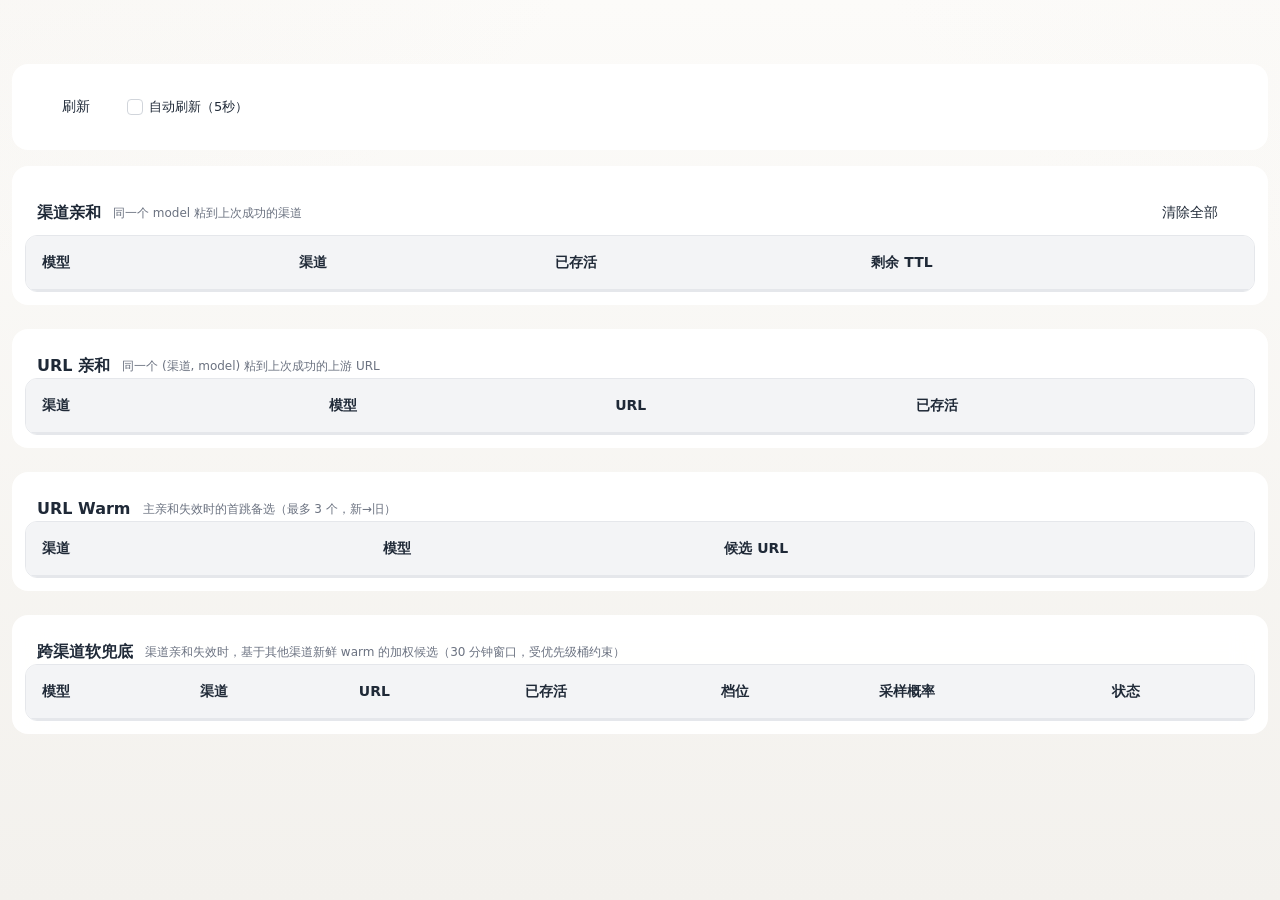
==== commit a864be2d: "feat(routing): widen warm-boost window to 30min and visualize candidates in affinity tab Widen the c" ====
--- a/web/affinity.html
+++ b/web/affinity.html
@@ -95,6 +95,36 @@
       font-size: 12px;
       word-break: break-all;
     }
+    .warm-boost-tier {
+      display: inline-block;
+      padding: 2px 6px;
+      border-radius: 4px;
+      font-size: 11px;
+      font-weight: 600;
+      letter-spacing: 0.5px;
+    }
+    .warm-boost-tier.tier-strong {
+      background: rgba(16, 185, 129, 0.15);
+      color: #059669;
+    }
+    .warm-boost-tier.tier-weak {
+      background: rgba(245, 158, 11, 0.15);
+      color: #d97706;
+    }
+    .warm-boost-state {
+      display: inline-block;
+      padding: 2px 6px;
+      border-radius: 4px;
+      font-size: 11px;
+    }
+    .warm-boost-state.state-effective {
+      background: rgba(59, 130, 246, 0.15);
+      color: #2563eb;
+    }
+    .warm-boost-state.state-masked {
+      background: rgba(156, 163, 175, 0.2);
+      color: #6b7280;
+    }
   </style>
 </head>
 <body>
@@ -171,6 +201,29 @@
             </table>
           </div>
         </section>
+
+        <section class="glass-card mb-6">
+          <div class="affinity-section-header">
+            <h2 class="section-title" data-i18n="affinity.boostTitle">跨渠道软兜底</h2>
+            <span class="affinity-section-desc" data-i18n="affinity.boostDesc">渠道亲和失效时，基于其他渠道新鲜 warm 的加权候选（30 分钟窗口，受优先级桶约束）</span>
+          </div>
+          <div class="table-container">
+            <table class="modern-table">
+              <thead>
+                <tr>
+                  <th data-i18n="affinity.colModel">模型</th>
+                  <th data-i18n="affinity.colChannel">渠道</th>
+                  <th data-i18n="affinity.colURL">URL</th>
+                  <th data-i18n="affinity.colAge">已存活</th>
+                  <th data-i18n="affinity.colBoostTier">档位</th>
+                  <th data-i18n="affinity.colBoostProb">采样概率</th>
+                  <th data-i18n="affinity.colBoostState">状态</th>
+                </tr>
+              </thead>
+              <tbody id="warm-boost-tbody"></tbody>
+            </table>
+          </div>
+        </section>
       </div>
     </main>
   </div>
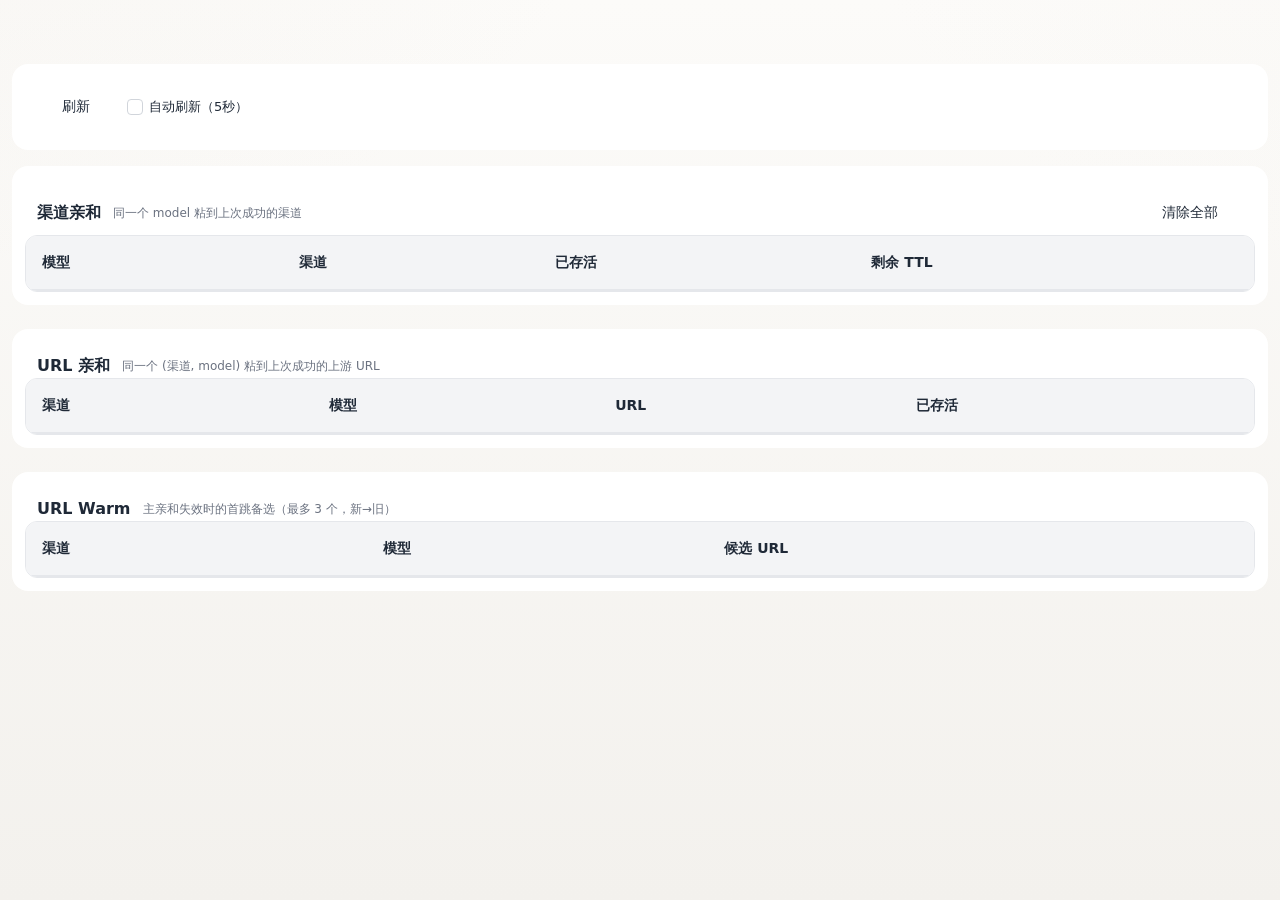
==== commit 8b30b6d0: "revert(routing): roll back cross-channel warm-boost feature chain Reverts the three commits that int" ====
--- a/web/affinity.html
+++ b/web/affinity.html
@@ -95,36 +95,6 @@
       font-size: 12px;
       word-break: break-all;
     }
-    .warm-boost-tier {
-      display: inline-block;
-      padding: 2px 6px;
-      border-radius: 4px;
-      font-size: 11px;
-      font-weight: 600;
-      letter-spacing: 0.5px;
-    }
-    .warm-boost-tier.tier-strong {
-      background: rgba(16, 185, 129, 0.15);
-      color: #059669;
-    }
-    .warm-boost-tier.tier-weak {
-      background: rgba(245, 158, 11, 0.15);
-      color: #d97706;
-    }
-    .warm-boost-state {
-      display: inline-block;
-      padding: 2px 6px;
-      border-radius: 4px;
-      font-size: 11px;
-    }
-    .warm-boost-state.state-effective {
-      background: rgba(59, 130, 246, 0.15);
-      color: #2563eb;
-    }
-    .warm-boost-state.state-masked {
-      background: rgba(156, 163, 175, 0.2);
-      color: #6b7280;
-    }
   </style>
 </head>
 <body>
@@ -201,29 +171,6 @@
             </table>
           </div>
         </section>
-
-        <section class="glass-card mb-6">
-          <div class="affinity-section-header">
-            <h2 class="section-title" data-i18n="affinity.boostTitle">跨渠道软兜底</h2>
-            <span class="affinity-section-desc" data-i18n="affinity.boostDesc">渠道亲和失效时，基于其他渠道新鲜 warm 的加权候选（30 分钟窗口，受优先级桶约束）</span>
-          </div>
-          <div class="table-container">
-            <table class="modern-table">
-              <thead>
-                <tr>
-                  <th data-i18n="affinity.colModel">模型</th>
-                  <th data-i18n="affinity.colChannel">渠道</th>
-                  <th data-i18n="affinity.colURL">URL</th>
-                  <th data-i18n="affinity.colAge">已存活</th>
-                  <th data-i18n="affinity.colBoostTier">档位</th>
-                  <th data-i18n="affinity.colBoostProb">采样概率</th>
-                  <th data-i18n="affinity.colBoostState">状态</th>
-                </tr>
-              </thead>
-              <tbody id="warm-boost-tbody"></tbody>
-            </table>
-          </div>
-        </section>
       </div>
     </main>
   </div>
